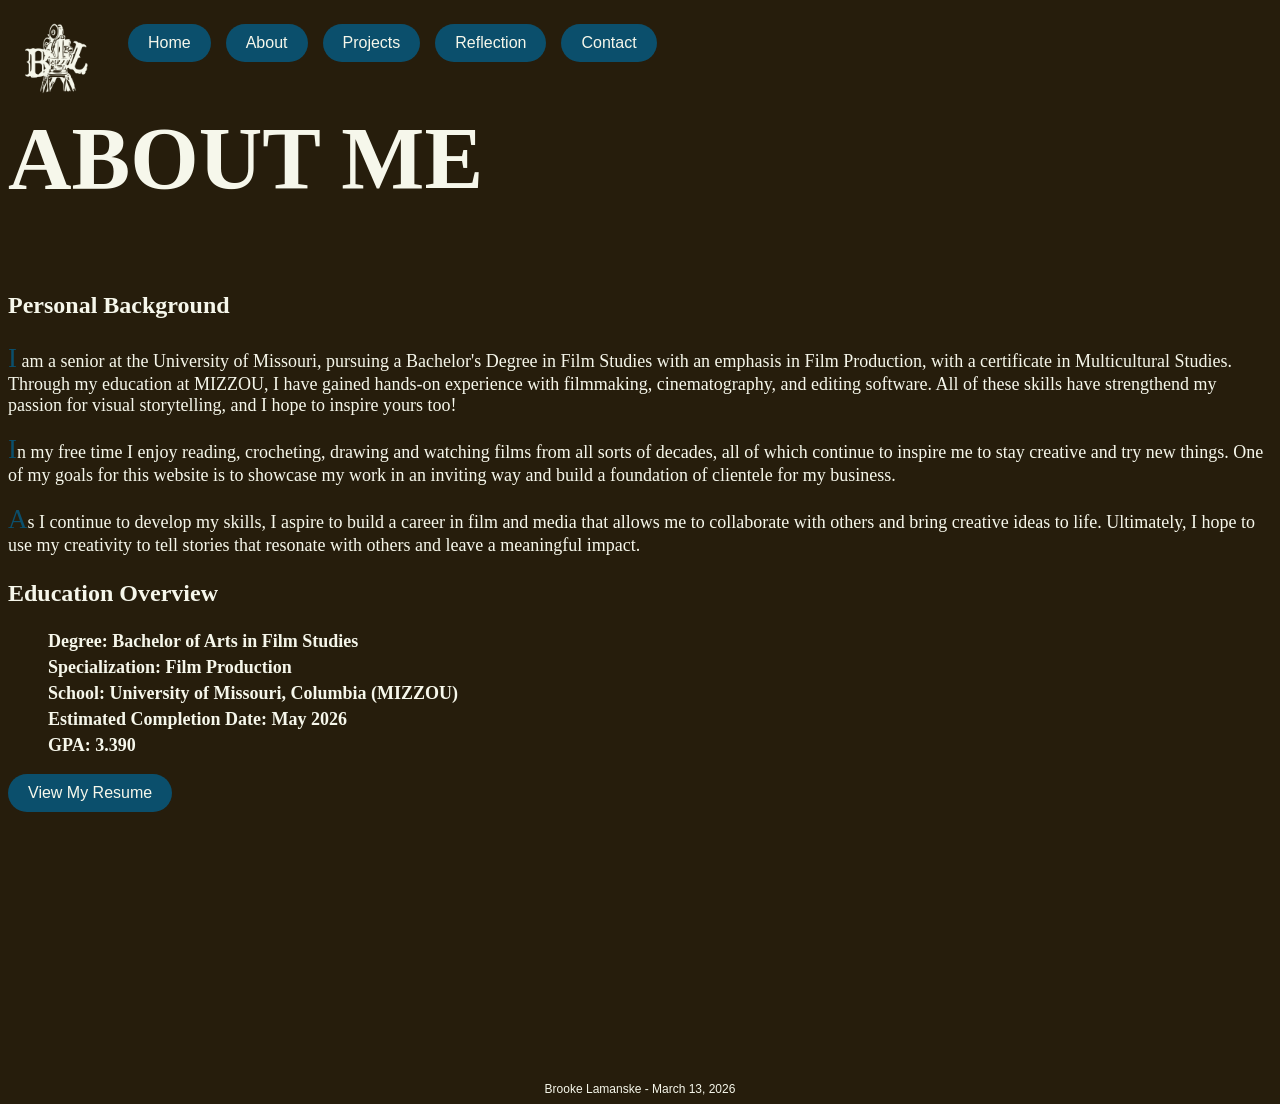
==== webdevelopment/about.html @ 74590685 "Add files via upload" ====
<!DOCTYPE html>
<html lang="en">
<head>
    <meta charset="utf-8"> 
    <meta name="viewport" content="width=device-width, initial-scale=1.0">
     <title>About | Brooke Lamanske</title>

     <!-- Link to external CSS file -->
      <link rel="stylesheet" href="style.css">
      <link rel="stylesheet" href="nav.css">
    </head>
<body>
<header>
    <img src="logo.png" alt="Brooke Lamanske Logo">
    <nav>
        <ul>
            <li><a href="index.html">Home</a></li>
            <li><a href="about.html">About</a></li>
            <li class="dropdown">
                <a href="projects.html" class="dropdown-toggle">Projects</a>
                <ul class="dropdown-menu">
                    <li><a href="project1.html">Seasons</a></li>
                    <li><a href="project2.html">Timed Poison</a></li>
                    <li><a href="project3.html">Circles</a></li>
                </ul>
            </li>
            <li><a href="reflection.html">Reflection</a></li>
            <li><a href="contact.html">Contact</a></li>
        </ul>
    </nav> 
</header>
    <body>
         <header>
            <h1>ABOUT ME</h1>
         </header>
            <main>
          <h3>Personal Background</h3>
          <p>
            I am a senior at the University of Missouri, pursuing a Bachelor's Degree in Film Studies with an emphasis in Film Production, with a certificate in Multicultural Studies. Through my education at MIZZOU, I have gained hands-on experience with filmmaking, cinematography, and editing software. All of these skills have strengthend my passion for visual storytelling, and I hope to inspire yours too!

          </p>
          <p>
            In my free time I enjoy reading, crocheting, drawing and watching films from all sorts of decades, all of which continue to inspire me to stay creative and try new things. One of my goals for this
            website is to showcase my work in an inviting way and build a foundation of clientele for my business.
          </p>

          <p>
            As I continue to develop my skills, I aspire to build a career in film and
            media that allows me to collaborate with others and bring creative ideas to life.
            Ultimately, I hope to use my creativity to tell stories that resonate with others
            and leave a meaningful impact.
          </p>
          <d1>
          <dt></dt><h3>Education Overview</h3></d1>
          <p>
            <dd><strong>Degree:</strong> Bachelor of Arts in Film Studies<br></dt>
            <dd><strong>Specialization:</strong> Film Production<br></dd>
            <dd><strong>School:</strong> University of Missouri, Columbia (MIZZOU)<br></dd>
            <dd><strong>Estimated Completion Date:</strong> May 2026<br></dd>
          <dd><strong>GPA: </strong>3.390</dd>
          </d1>
          </p>
          <a href="2026resume.pdf" class="button">View My Resume</a>
          <!-- Footer section -->
            <footer>Brooke Lamanske - March 13, 2026</footer>
          
    </body>
</html>
---- webdevelopment/style.css ----
body {
  background-color : #261d0c;
} 

h1 {
  color: #f6f7eb;
  font-size: 88px;
  font-family: Georgia, 'Times New Roman', Times, serif;
  margin-top: 0%;
}

footer {
  color: #f6f7eb;
  font-size: 12px;
  font-family: 'Oswald', sans-serif;
  text-align: center;
  margin-top: 270px;
}

h3 {
  color: #f6f7eb;
  font-size: 24px;
  font-family : 'Georgia', 'Times New Roman', Times, serif;
}

p {
  color: #f6f7eb;
  font-size: 18px;
  font-family: 'Georgia', 'Times New Roman', Times, serif;
}

blockquote {
  color: #f6f7eb;
  font-size: 18px;
  font-family: 'Georgia', 'Times New Roman', Times, serif;
}

a {
  background-color: #0b4f6c;
  color: #f6f7eb;
  font-size: 16px;
  font-family: 'Oswald', sans-serif;
  border-radius: 26px;
  display: inline-block;
  text-decoration: none;
  transition: 0.3s ease;
  padding: 10px 20px;
  cursor: pointer;
}

a:hover {
  background-color: #f6f7eb;
  color: #261d0c;
}

d1 {
  color: #f6f7eb;
  font-size: 18px;
  font-family: 'Oswald', sans-serif;
} 

dd {
  font-weight: bold;
  font-size: 18px;
  color: #f6f7eb;
  font-family : 'Georgia', 'Times New Roman', Times, serif;
  margin-bottom: 5px;
}

p::first-letter {
  font-size: 150%;
  color: #0b4f6c;
}
---- webdevelopment/nav.css ----
header {
    display: flex;
    background-color: #261d0c;
}

nav {
    margin-left: 20px;
    color: #f6f7eb;
}

nav ul {
    display: flex;
    flex-direction: row;
    list-style-type: none;
    margin-left: 0px;
    padding: 0px;
    gap: 15px;
}

nav ul li {
display: block;
margin-left: 0px 20px
}

nav ul li a {
    color: #f6f7eb;
    font-size: 16px;
    font-family: 'Oswald', sans-serif;
    text-decoration: none;
    padding: 10px 20px;
    border-radius: 26px;
}
nav ul li a:hover {
    color: #0b4f6c;
    text-decoration: underline;
}

img {
  width: 100px;
  height: 100px;
}

.dropdown {
    position: relative;
}

.dropdown-menu {
    display: none;
    position: absolute;
    top: 100%;
    left: 30;
    background-color: #261d0c;
    padding: 5px 0;
    border-radius: 26px;
    min-width: 160px;
    box-shadow: 0 6px 12px rgba(0, 0, 0, 0.25);
}
.dropdown-menu li {
    text-align: center;
}

.dropdown-menu li a {
    display: block;
    padding: 10px 20px;
    text-decoration: none;
    font-style: italic;
    border-radius: 0%;
    color: #f6f7eb;
}

.dropdown:hover .dropdown-menu {
    display: block;
}

.dropdown-menu li a:hover {
    background-color:#f6f7eb;
    color: #261d0c;
}
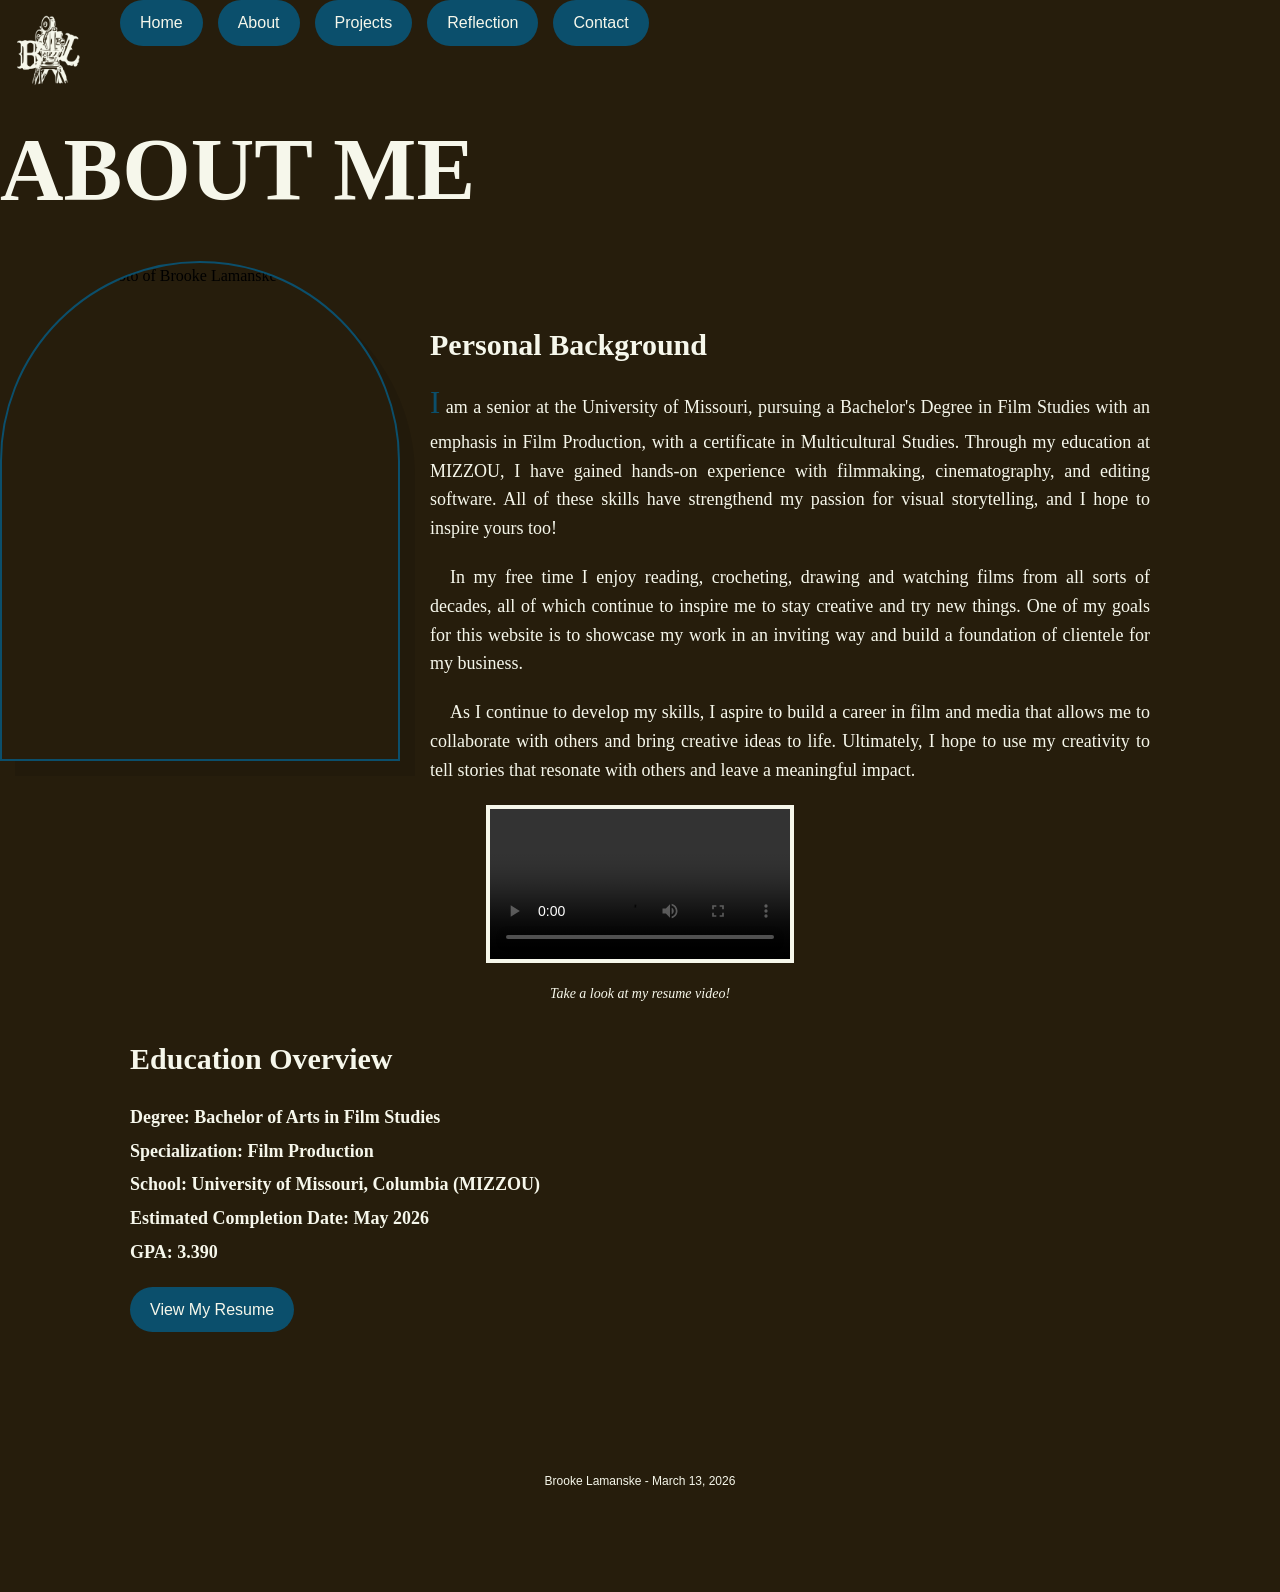
==== commit a622ee27: "Add files via upload" ====
--- a/webdevelopment/about.html
+++ b/webdevelopment/about.html
@@ -34,7 +34,10 @@
          <header>
             <h1>ABOUT ME</h1>
          </header>
-            <main>
+        <div class="profile-arch-container">
+          <img src="media/ProfessionalPhoto.jpg" alt="Professional Photo of Brooke Lamanske" class="profile-photo">
+        </div>            
+        <main>
           <h3>Personal Background</h3>
           <p>
             I am a senior at the University of Missouri, pursuing a Bachelor's Degree in Film Studies with an emphasis in Film Production, with a certificate in Multicultural Studies. Through my education at MIZZOU, I have gained hands-on experience with filmmaking, cinematography, and editing software. All of these skills have strengthend my passion for visual storytelling, and I hope to inspire yours too!
@@ -51,15 +54,19 @@
             Ultimately, I hope to use my creativity to tell stories that resonate with others
             and leave a meaningful impact.
           </p>
-          <d1>
+           <video controls class="education-video">
+            <source src="media/ResumeVideo.mp4" type="video/mp4">
+          </video>
+          <figure>Take a look at my resume video!</figure>
           <dt></dt><h3>Education Overview</h3></d1>
+          
           <p>
             <dd><strong>Degree:</strong> Bachelor of Arts in Film Studies<br></dt>
             <dd><strong>Specialization:</strong> Film Production<br></dd>
             <dd><strong>School:</strong> University of Missouri, Columbia (MIZZOU)<br></dd>
             <dd><strong>Estimated Completion Date:</strong> May 2026<br></dd>
           <dd><strong>GPA: </strong>3.390</dd>
-          </d1>
+      
           </p>
           <a href="2026resume.pdf" class="button">View My Resume</a>
           <!-- Footer section -->
--- a/webdevelopment/style.css
+++ b/webdevelopment/style.css
@@ -1,38 +1,77 @@
+* {
+  box-sizing: border-box;
+  margin: 0;
+  padding: 0;
+}
+
 body {
-  background-color : #261d0c;
-} 
+  background-color: #261d0c;
+  line-height: 1.6;
+}
+
+figure {
+  color: #f6f7eb;
+  font-size: 14px;
+  font-style: italic;
+  font-family: 'Georgia', 'Times New Roman', Times, serif;
+  text-align: center;
+  margin-top: 10px;
+}
+
+main {
+  gap: 80px;
+  max-width: 1100px;
+  margin: 60px auto;
+  padding: 0 40px;
+}
+
+.hero {
+  padding: 40px;
+  margin-bottom: 20px;
+  border: 1px solid rgba(246, 247, 235, 0.2);
+}
 
 h1 {
   color: #f6f7eb;
   font-size: 88px;
   font-family: Georgia, 'Times New Roman', Times, serif;
-  margin-top: 0%;
-}
-
-footer {
-  color: #f6f7eb;
-  font-size: 12px;
-  font-family: 'Oswald', sans-serif;
-  text-align: center;
-  margin-top: 270px;
+  margin-top: 0;
+  margin-bottom: 20px;
 }
 
 h3 {
   color: #f6f7eb;
-  font-size: 24px;
-  font-family : 'Georgia', 'Times New Roman', Times, serif;
+  font-size: 30px;
+  font-family: 'Georgia', 'Times New Roman', Times, serif;
+  margin-top: 30px;
+  margin-bottom: 10px;
 }
 
 p {
   color: #f6f7eb;
   font-size: 18px;
   font-family: 'Georgia', 'Times New Roman', Times, serif;
+  text-align: justify;
+  margin-bottom: 20px;
+}
+
+about-text {
+  color: #f6f7eb;
+  font-size: 18px;
+  font-family: 'Georgia', 'Times New Roman', Times, serif;
+  text-align: justify;
+  margin-bottom: 30px;
+  max-width: 300px;
+  flex: 1;
+  text-align: left;
 }
 
 blockquote {
   color: #f6f7eb;
   font-size: 18px;
   font-family: 'Georgia', 'Times New Roman', Times, serif;
+  padding-left: 20px;
+  border-left: 3px solid #0b4f6c;
 }
 
 a {
@@ -63,11 +102,68 @@
   font-weight: bold;
   font-size: 18px;
   color: #f6f7eb;
-  font-family : 'Georgia', 'Times New Roman', Times, serif;
+  font-family: 'Georgia', 'Times New Roman', Times, serif;
   margin-bottom: 5px;
 }
 
-p::first-letter {
-  font-size: 150%;
+p:first-of-type::first-letter {
+  font-size: 170%;
   color: #0b4f6c;
-} +}
+
+p ~ p {
+  text-indent: 20px;
+}
+
+p:first-of-type {
+  text-indent: 0;
+}
+
+footer {
+  color: #f6f7eb;
+  font-size: 12px;
+  font-family: 'Oswald', sans-serif;
+  text-align: center;
+  padding: 40px 0;
+  margin-top: 100px;
+}
+
+video {
+  display: block;
+  margin: 20px auto;
+  max-width: 85%;
+  border: 4px solid #f6f7eb
+}
+
+.profile-arch-container {
+    width: 100%;
+    max-width: 400px;
+    aspect-ratio: 4 / 5; 
+    border-radius: 200px 200px 0 0; 
+    overflow: hidden;
+    border: 2px solid #0b4f6c; 
+    margin-bottom: 20px;
+    float: left;
+    box-shadow: 15px 15px 0px rgba(0,0,0,0.1);
+    margin-right: 30px;
+    margin-bottom: 20px;
+}
+.profile-arch-container:hover {
+  transform: scale(1.05);
+  transition: transform 0.3s ease-in;
+  transition: transform 0.3s ease-out;
+}
+
+.profile-photo {
+    width: 100%;
+    height: 100%;
+    object-fit: cover; 
+    display: block;
+}
+
+.education-section {
+    background-color: #fdfaf5; 
+    padding: 20px;
+    border-radius: 8px;
+    box-shadow: 5px 5px 15px rgba(0,0,0,0.1);
+}
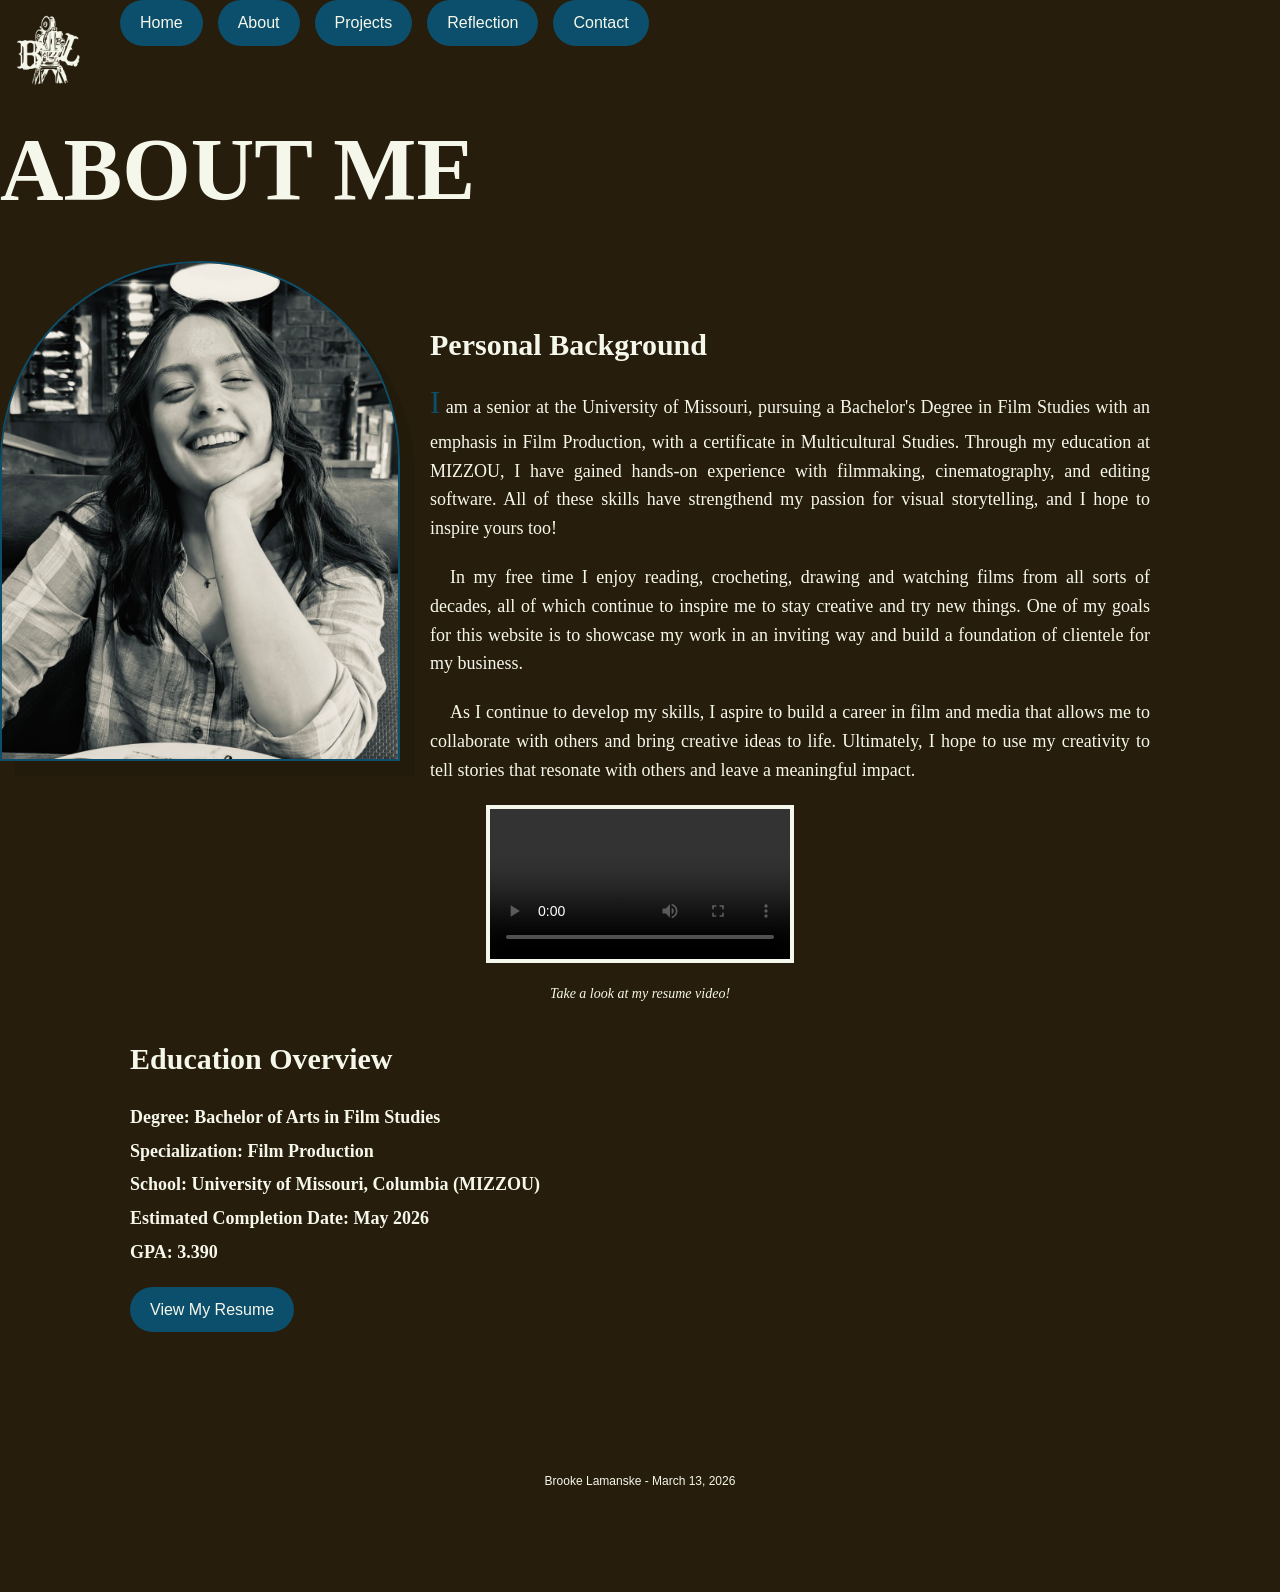
==== commit 26872d97: "Add files via upload" ====
--- a/webdevelopment/about.html
+++ b/webdevelopment/about.html
@@ -59,7 +59,6 @@
           </video>
           <figure>Take a look at my resume video!</figure>
           <dt></dt><h3>Education Overview</h3></d1>
-          
           <p>
             <dd><strong>Degree:</strong> Bachelor of Arts in Film Studies<br></dt>
             <dd><strong>Specialization:</strong> Film Production<br></dd>
--- a/webdevelopment/style.css
+++ b/webdevelopment/style.css
@@ -166,4 +166,62 @@
     padding: 20px;
     border-radius: 8px;
     box-shadow: 5px 5px 15px rgba(0,0,0,0.1);
-}+}
+
+.footer-icon {
+  width: 22px;
+  height: auto;
+  margin: auto;
+vertical-align : middle;
+
+ }
+
+.footer-icon:hover {
+  opacity: 0.6;
+  color:#0b4f6c;
+}
+
+.icon-container {
+  display: inline-block;
+vertical-align: middle;
+}
+
+.contact-item {
+  display: inline-block;
+  margin: 10px 15px;
+  color:#f6f7eb;
+  font-family: 'oswald', sans-serif;
+  font-size: 16px;
+}
+
+@media print {
+    .profile-arch-container, .profile-photo, header, nav, img, video, .button {
+        display: none !important;
+    }
+
+    * {
+        color: #000000 !important;
+        background: none !important;
+        background-color: white !important;
+        box-shadow: none !important; 
+        text-shadow: none !important;
+    }
+
+    html, body, main, section, div, h1, h3, p, ul, ol, li, dl, dt, dd, footer {
+        display: block !important;
+        font-family: "Times New Roman", Georgia, serif !important;
+        visibility: visible !important;
+    }
+
+    @page {
+        margin: 10mm;
+    }
+
+    footer {
+        display: block !important;
+        margin-top: 50px;
+        border-top: 1px solid #000;
+        text-align: center;
+        padding-top: 10px;
+    }
+}
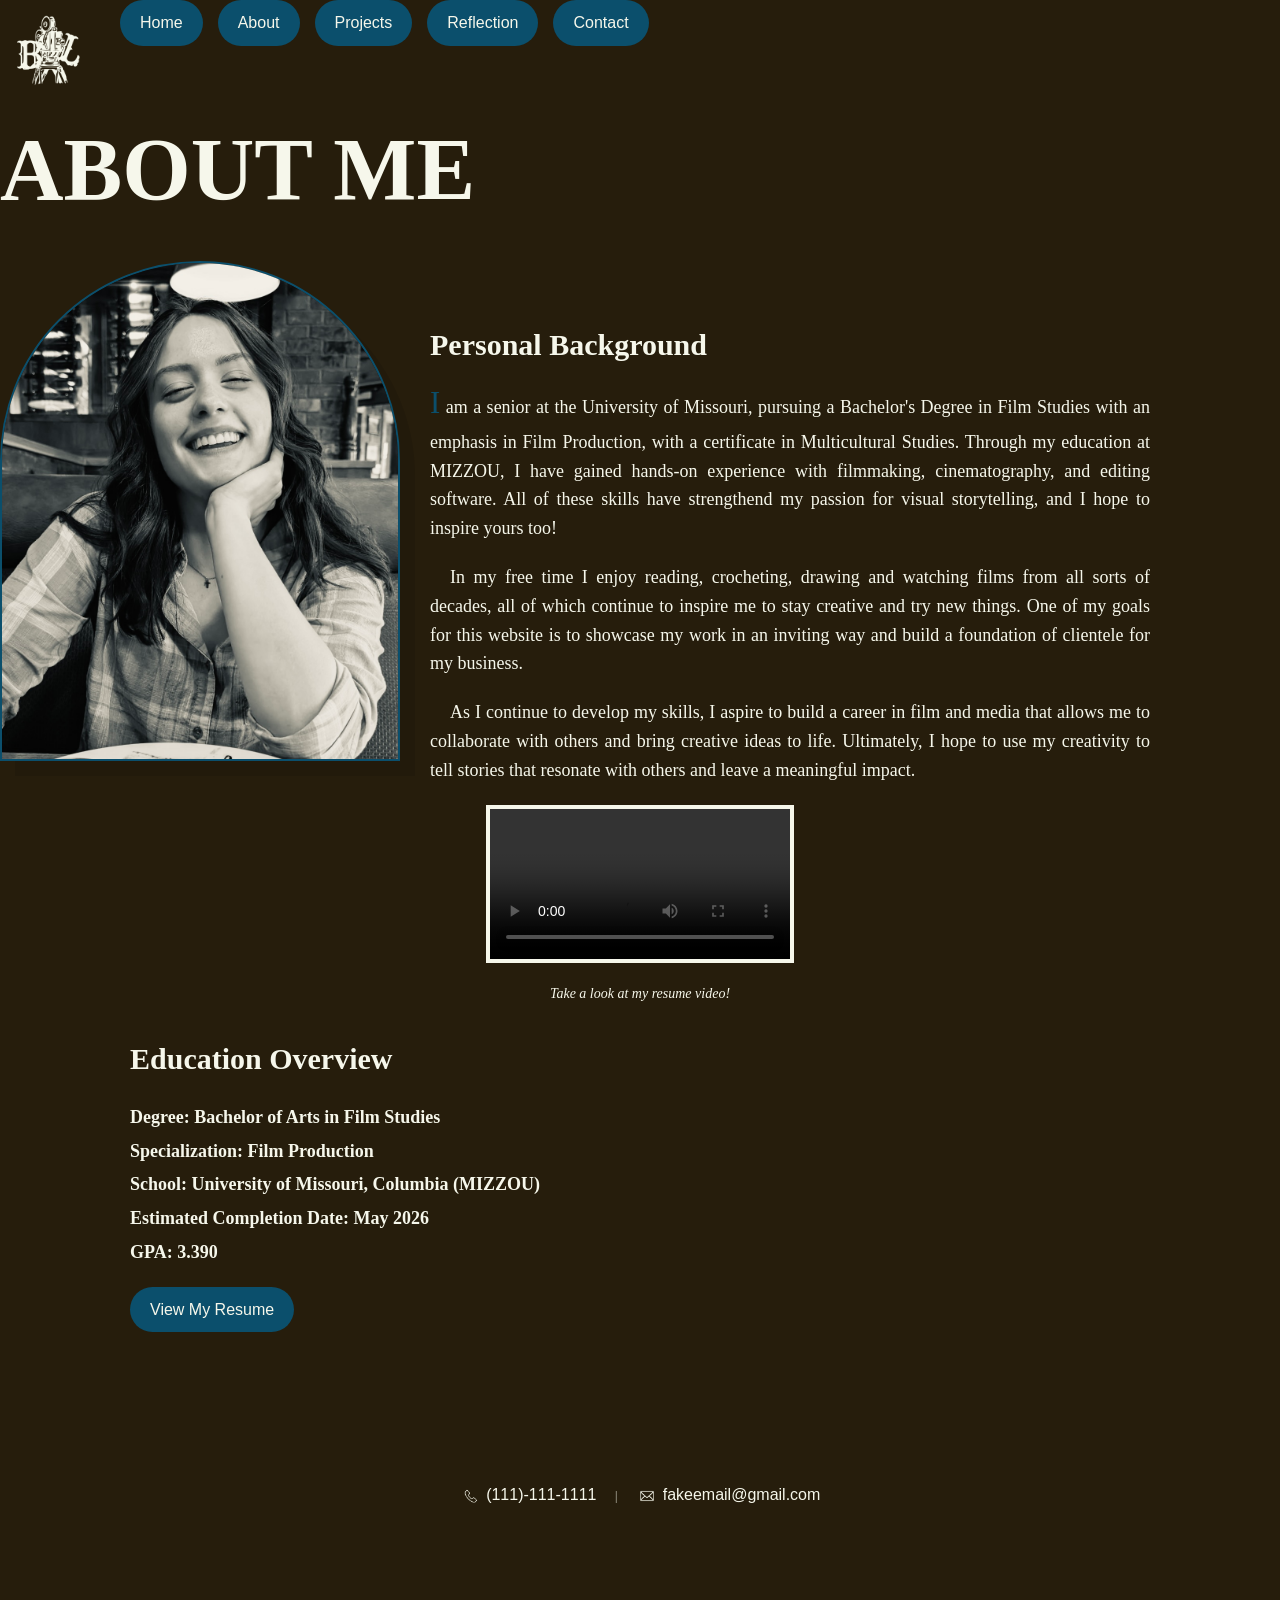
==== commit cfffa271: "Add files via upload" ====
--- a/webdevelopment/about.html
+++ b/webdevelopment/about.html
@@ -69,7 +69,19 @@
           </p>
           <a href="2026resume.pdf" class="button">View My Resume</a>
           <!-- Footer section -->
-            <footer>Brooke Lamanske - March 13, 2026</footer>
+            <footer>
+    <div class="contact-item">
+        <img src="images/phone-icon.png" alt="Phone" class="footer-icon">
+        <span>(111)-111-1111</span>
+    </div>
+
+    <span style="opacity: 0.5;">|</span> <!-- The divider line -->
+
+    <div class="contact-item">
+        <img src="images/email-icon.png" alt="Email" class="footer-icon">
+        <span>fakeemail@gmail.com</span>
+    </div>
+</footer>
           
     </body>
 </html>
--- a/webdevelopment/style.css
+++ b/webdevelopment/style.css
@@ -225,3 +225,154 @@
         padding-top: 10px;
     }
 }
+
+.contact-block {
+  background-color:#261d0c
+  color:#f6f7eb
+  max-width: 400px;
+  margin: 60px auto;
+  padding: 40px
+}
+
+.contact-header {
+  font-family: oswald, sans-serif;
+  font-size: 4rem
+  font-weight: bold;
+  letter-spacing: 0.2em
+  text-transform:: uppercase;
+  text-align left;
+  margin-bottom: 40px;
+}
+
+.contact-form {
+  display: flex;
+  flex-direction: column;
+  gap: 30px
+}
+
+.split-fields {
+  display: flex;
+  gap: 20px;
+}
+
+.form-group {
+  display: flex;
+  flex-direction: column;
+  gap: 10px;
+}
+
+label {
+  color: #f6f7eb;
+  font-family: 'Oswald', sans-serif; 
+  font-size: 1.1rem;
+  letter-spacing: 0.15em;
+  text-transform: capitalize;
+  margin-bottom: 5px;
+}
+
+.contact-main-wrapper {
+  display: flex;
+  width: 100vw;
+  min-height: 100vh;
+}
+
+/* THE LEFT SIDE: This keeps your bars from crossing the middle of the screen */
+.contact-form-side {
+  flex: 1; 
+  background-color: #261d0c;
+  padding: 60px; /* This gives the bars "room to breathe" from the edges */
+  display: flex;
+  flex-direction: column;
+}
+
+input, select, textarea {
+  padding: 15px;
+  background-color: rgba(255, 255, 255, 0.1);
+  border: 2px #0b4f6c solid;
+  color: #f6f7eb;
+  font-family: 'Georgia', 'Times New Roman', Times, serif;
+  font-size: 1rem;
+  border-radius: 4px;
+  transition: 0.3s ease;
+}
+
+input::placeholder, textarea::placeholder {
+  color: rgba(246, 247, 235, 0.5);
+  font-style:italic;
+  font-size: small;
+} 
+
+.submit-button {
+  align-self: center; 
+  background-color: #0b4f6c;
+  color: #f6f7eb;
+  font-family: 'Oswald', sans-serif; 
+  font-weight: bold;
+  letter-spacing: 0.2em;
+  padding: 15px 50px;
+  margin: 20px 0;
+  border: none;
+  cursor: pointer;
+  transition: 0.3s ease;  
+}
+
+.submit-button:hover {
+  background-color: #f6f7eb;
+  color: #261d0c;
+}
+
+.split-fields {
+  display: flex;
+  gap: 20px;   /* This creates the gap between the two bars */
+  width: 100%; /* Keeps them contained */
+}
+
+.split-fields .form-group {
+  flex: 1;
+}
+
+label::after {
+  content: " *";
+  color: #0b4f6c; /* Using your teal accent color */
+  font-weight: bold;
+}
+
+/* --- VISUAL VALIDATION --- */
+
+/* Highlights the bar with your teal accent color only if it's empty/invalid on submit */
+input:invalid:not(:placeholder-shown),
+select:invalid:not(:placeholder-shown),
+textarea:invalid:not(:placeholder-shown) {
+  border: 2px solid #0b4f6c;
+}
+
+/* Subtle focus state so users know which bar they are in without shifting layout */
+input:focus, 
+select:focus, 
+textarea:focus {
+  outline: none;
+  background-color: rgba(255, 255, 255, 0.15);
+  border-color: #f6f7eb;
+}
+
+/* --- MOBILE RESPONSIVENESS --- */
+
+@media (max-width: 768px) {
+  .contact-main-wrapper {
+    flex-direction: column; /* Stacks the blue side and form side vertically */
+  }
+
+  .contact-form-side, .contact-image-side {
+    width: 100%;
+    flex: none;
+    padding: 30px; /* Reduces padding for smaller screens */
+  }
+
+  h1.title-back {
+    font-size: 48px; /* Scales down the large header for mobile */
+  }
+
+  .contact-form {
+    max-width: 100%; /* Allows bars to use full width on phone */
+  }
+}
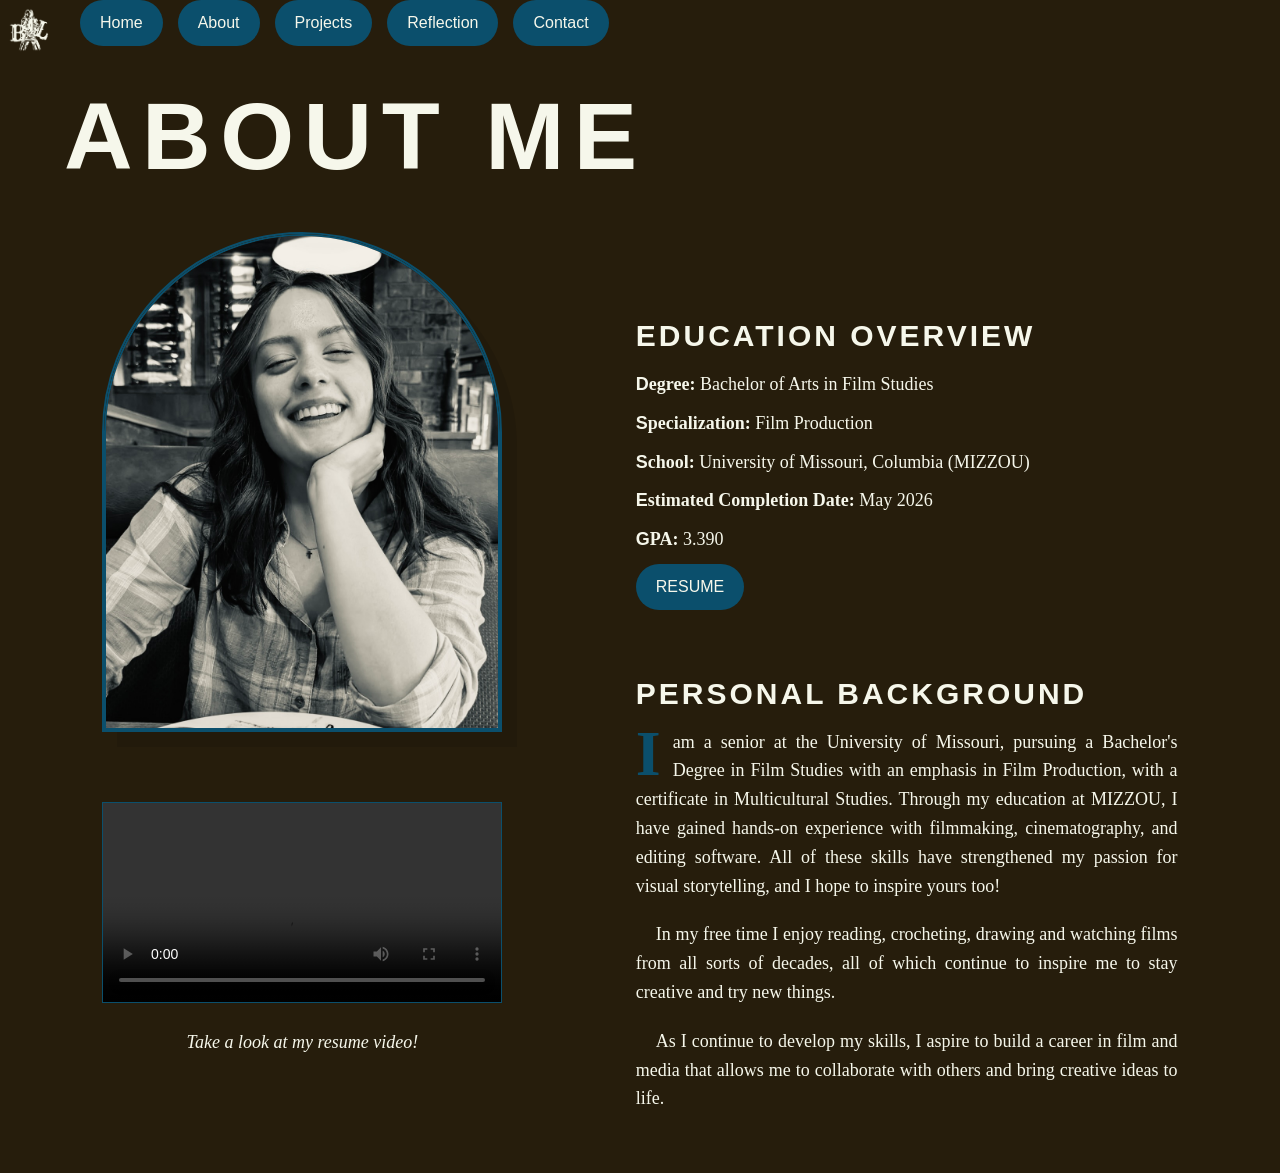
==== commit 8171dfe4: "Add files via upload" ====
--- a/webdevelopment/about.html
+++ b/webdevelopment/about.html
@@ -1,88 +1,71 @@
-
 <!DOCTYPE html>
 <html lang="en">
 <head>
     <meta charset="utf-8"> 
     <meta name="viewport" content="width=device-width, initial-scale=1.0">
-     <title>About | Brooke Lamanske</title>
+    <title>About | Brooke Lamanske</title>
+    <link rel="stylesheet" href="style.css">
+    <link rel="stylesheet" href="nav.css">
+</head>
+<body>
+    <header>
+        <img src="logo.png" alt="Brooke Lamanske Logo" class="logo">
+        <nav>
+            <ul>
+                <li><a href="index.html">Home</a></li>
+                <li><a href="about.html">About</a></li>
+                <li class="dropdown">
+                    <a href="projects.html" class="dropdown-toggle">Projects</a>
+                    <ul class="dropdown-menu">
+                        <li><a href="project1.html">Seasons</a></li>
+                        <li><a href="project2.html">Timed Poison</a></li>
+                        <li><a href="project3.html">Circles</a></li>
+                    </ul>
+                </li>
+                <li><a href="reflection.html">Reflection</a></li>
+                <li><a href="contact.html">Contact</a></li>
+            </ul>
+        </nav> 
+    </header>
 
-     <!-- Link to external CSS file -->
-      <link rel="stylesheet" href="style.css">
-      <link rel="stylesheet" href="nav.css">
-    </head>
-<body>
-<header>
-    <img src="logo.png" alt="Brooke Lamanske Logo">
-    <nav>
-        <ul>
-            <li><a href="index.html">Home</a></li>
-            <li><a href="about.html">About</a></li>
-            <li class="dropdown">
-                <a href="projects.html" class="dropdown-toggle">Projects</a>
-                <ul class="dropdown-menu">
-                    <li><a href="project1.html">Seasons</a></li>
-                    <li><a href="project2.html">Timed Poison</a></li>
-                    <li><a href="project3.html">Circles</a></li>
-                </ul>
-            </li>
-            <li><a href="reflection.html">Reflection</a></li>
-            <li><a href="contact.html">Contact</a></li>
-        </ul>
-    </nav> 
-</header>
-    <body>
-         <header>
-            <h1>ABOUT ME</h1>
-         </header>
-        <div class="profile-arch-container">
-          <img src="media/ProfessionalPhoto.jpg" alt="Professional Photo of Brooke Lamanske" class="profile-photo">
-        </div>            
-        <main>
-          <h3>Personal Background</h3>
-          <p>
-            I am a senior at the University of Missouri, pursuing a Bachelor's Degree in Film Studies with an emphasis in Film Production, with a certificate in Multicultural Studies. Through my education at MIZZOU, I have gained hands-on experience with filmmaking, cinematography, and editing software. All of these skills have strengthend my passion for visual storytelling, and I hope to inspire yours too!
-
-          </p>
-          <p>
-            In my free time I enjoy reading, crocheting, drawing and watching films from all sorts of decades, all of which continue to inspire me to stay creative and try new things. One of my goals for this
-            website is to showcase my work in an inviting way and build a foundation of clientele for my business.
-          </p>
-
-          <p>
-            As I continue to develop my skills, I aspire to build a career in film and
-            media that allows me to collaborate with others and bring creative ideas to life.
-            Ultimately, I hope to use my creativity to tell stories that resonate with others
-            and leave a meaningful impact.
-          </p>
-           <video controls class="education-video">
-            <source src="media/ResumeVideo.mp4" type="video/mp4">
-          </video>
-          <figure>Take a look at my resume video!</figure>
-          <dt></dt><h3>Education Overview</h3></d1>
-          <p>
-            <dd><strong>Degree:</strong> Bachelor of Arts in Film Studies<br></dt>
-            <dd><strong>Specialization:</strong> Film Production<br></dd>
-            <dd><strong>School:</strong> University of Missouri, Columbia (MIZZOU)<br></dd>
-            <dd><strong>Estimated Completion Date:</strong> May 2026<br></dd>
-          <dd><strong>GPA: </strong>3.390</dd>
-      
-          </p>
-          <a href="2026resume.pdf" class="button">View My Resume</a>
-          <!-- Footer section -->
-            <footer>
-    <div class="contact-item">
-        <img src="images/phone-icon.png" alt="Phone" class="footer-icon">
-        <span>(111)-111-1111</span>
+    <div class="hero-title">
+        <h1>ABOUT ME</h1>
     </div>
 
-    <span style="opacity: 0.5;">|</span> <!-- The divider line -->
+    <main class="about-grid">
+        <div class="media-column">
+            <div class="profile-arch-container">
+                <img src="media/ProfessionalPhoto.jpg" alt="Brooke Lamanske" class="profile-photo">
+            </div>            
+            
+            <div class="video-container">
+                <video controls class="education-video">
+                    <source src="media/ResumeVideo.mp4" type="video/mp4">
+                </video>
+                <p class="caption">Take a look at my resume video!</p>
+            </div>
+        </div>
 
-    <div class="contact-item">
-        <img src="images/email-icon.png" alt="Email" class="footer-icon">
-        <span>fakeemail@gmail.com</span>
-    </div>
-</footer>
-          
-    </body>
-</html>
+        <div class="content-column">
+            <section class="education-section">
+                <h3>Education Overview</h3>
+                <div class="edu-details">
+                    <p><strong>Degree:</strong> Bachelor of Arts in Film Studies</p>
+                    <p><strong>Specialization:</strong> Film Production</p>
+                    <p><strong>School:</strong> University of Missouri, Columbia (MIZZOU)</p>
+                    <p><strong>Estimated Completion Date:</strong> May 2026</p>
+                    <p><strong>GPA:</strong> 3.390</p>
+                </div>
+                <a href="2026resume.pdf" class="button">RESUME</a>
+            </section>
 
+            <section class="personal-background">
+                <h3>Personal Background</h3>
+                <p>I am a senior at the University of Missouri, pursuing a Bachelor's Degree in Film Studies with an emphasis in Film Production, with a certificate in Multicultural Studies. Through my education at MIZZOU, I have gained hands-on experience with filmmaking, cinematography, and editing software. All of these skills have strengthened my passion for visual storytelling, and I hope to inspire yours too!</p>
+                <p>In my free time I enjoy reading, crocheting, drawing and watching films from all sorts of decades, all of which continue to inspire me to stay creative and try new things.</p>
+                <p>As I continue to develop my skills, I aspire to build a career in film and media that allows me to collaborate with others and bring creative ideas to life.</p>
+            </section>
+        </div>
+    </main>
+</body>
+</html>
--- a/webdevelopment/style.css
+++ b/webdevelopment/style.css
@@ -20,7 +20,7 @@
 
 main {
   gap: 80px;
-  max-width: 1100px;
+  max-width: 1400px;
   margin: 60px auto;
   padding: 0 40px;
 }
@@ -33,10 +33,11 @@
 
 h1 {
   color: #f6f7eb;
-  font-size: 88px;
+  font-size: 95px;
   font-family: Georgia, 'Times New Roman', Times, serif;
   margin-top: 0;
   margin-bottom: 20px;
+  padding-left: 5%;
 }
 
 h3 {
@@ -55,7 +56,7 @@
   margin-bottom: 20px;
 }
 
-about-text {
+.about-text {
   color: #f6f7eb;
   font-size: 18px;
   font-family: 'Georgia', 'Times New Roman', Times, serif;
@@ -106,9 +107,20 @@
   margin-bottom: 5px;
 }
 
-p:first-of-type::first-letter {
-  font-size: 170%;
-  color: #0b4f6c;
+.personal-background p:first-of-type::first-letter {
+    color: #0b4f6c;
+    font-size: 3rem;
+    font-weight: bold;
+    float: left;
+    line-height: 0.8;
+    margin-right: 10px;
+    font-family: 'Georgia', 'Times New Roman', Times, serif;
+}
+
+.reflection-container p::first-letter {
+    color: #0b4f6c;
+    font-size: 2rem;
+    font-weight: bold;
 }
 
 p ~ p {
@@ -135,9 +147,19 @@
   border: 4px solid #f6f7eb
 }
 
+.video-container {
+    display: flex;
+    flex-direction: column;
+    align-items: center; 
+    width: 100%;
+    max-width: 400px;
+}
+
 .profile-arch-container {
     width: 100%;
     max-width: 400px;
+    height: auto;
+    overflow: visible;
     aspect-ratio: 4 / 5; 
     border-radius: 200px 200px 0 0; 
     overflow: hidden;
@@ -161,13 +183,6 @@
     display: block;
 }
 
-.education-section {
-    background-color: #fdfaf5; 
-    padding: 20px;
-    border-radius: 8px;
-    box-shadow: 5px 5px 15px rgba(0,0,0,0.1);
-}
-
 .footer-icon {
   width: 22px;
   height: auto;
@@ -192,6 +207,18 @@
   color:#f6f7eb;
   font-family: 'oswald', sans-serif;
   font-size: 16px;
+}
+
+nav {
+  display: flex;
+  gap: 15px;
+  margin: 0;
+}
+
+header img {
+  height: 60px;
+  width: auto;
+  display: block;
 }
 
 @media print {
@@ -235,7 +262,7 @@
 }
 
 .contact-header {
-  font-family: oswald, sans-serif;
+  font-family: 'Oswald', sans-serif;
   font-size: 4rem
   font-weight: bold;
   letter-spacing: 0.2em
@@ -276,11 +303,10 @@
   min-height: 100vh;
 }
 
-/* THE LEFT SIDE: This keeps your bars from crossing the middle of the screen */
 .contact-form-side {
   flex: 1; 
   background-color: #261d0c;
-  padding: 60px; /* This gives the bars "room to breathe" from the edges */
+  padding: 60px; 
   display: flex;
   flex-direction: column;
 }
@@ -323,8 +349,8 @@
 
 .split-fields {
   display: flex;
-  gap: 20px;   /* This creates the gap between the two bars */
-  width: 100%; /* Keeps them contained */
+  gap: 20px; 
+  width: 100%; 
 }
 
 .split-fields .form-group {
@@ -333,20 +359,18 @@
 
 label::after {
   content: " *";
-  color: #0b4f6c; /* Using your teal accent color */
+  color: #0b4f6c; 
   font-weight: bold;
 }
 
-/* --- VISUAL VALIDATION --- */
-
-/* Highlights the bar with your teal accent color only if it's empty/invalid on submit */
+
+
 input:invalid:not(:placeholder-shown),
 select:invalid:not(:placeholder-shown),
 textarea:invalid:not(:placeholder-shown) {
   border: 2px solid #0b4f6c;
 }
 
-/* Subtle focus state so users know which bar they are in without shifting layout */
 input:focus, 
 select:focus, 
 textarea:focus {
@@ -359,20 +383,148 @@
 
 @media (max-width: 768px) {
   .contact-main-wrapper {
-    flex-direction: column; /* Stacks the blue side and form side vertically */
+    flex-direction: column; 
   }
 
   .contact-form-side, .contact-image-side {
     width: 100%;
     flex: none;
-    padding: 30px; /* Reduces padding for smaller screens */
+    padding: 30px;
   }
 
   h1.title-back {
-    font-size: 48px; /* Scales down the large header for mobile */
+    font-size: 48px; 
   }
 
   .contact-form {
-    max-width: 100%; /* Allows bars to use full width on phone */
+    max-width: 100%; 
   }
+}
+
+.about-grid {
+    display: grid;
+    grid-template-columns: 1.2fr 1.5fr;
+    gap: 100px;
+    padding: 0 8% 40px 8% !important; 
+    max-width: 1500px;
+    margin: 0 auto !important;
+    align-items: start;
+}
+
+.media-column {
+    display: flex;
+    flex-direction: column;
+    align-items: flex-start;
+    gap: 20px;
+}
+
+.profile-photo {
+    width: 100%;
+    border-radius: 200px 200px 0 0; 
+    display: block;
+}
+
+.education-video {
+    width: 100%;
+    max-width: 400px;
+    margin: 0;
+    border: 1px solid #0b4f6c; 
+}
+
+.content-column {
+    display: flex;
+    flex-direction: column;
+    gap: 60px; 
+    padding-top: 80px;
+}
+
+h3 {
+    margin-top: 0;
+    font-family: 'Georgia', 'Times New Roman', Times, serif;
+    color: #f6f7eb;
+}
+
+.personal-background p:first-of-type::first-letter {
+    color: #0b4f6c; 
+    font-size: 3rem;
+    font-weight: bold;
+    float: left;
+    line-height: 0.8;
+    margin-right: 10px;
+}
+
+@media (max-width: 950px) {
+    .about-grid {
+        grid-template-columns: 1fr;
+        padding: 20px;
+    }
+}
+
+body {
+    font-family: 'Georgia', sans-serif;
+}
+
+h1, h3 {
+    font-family: 'Georgia', sans-serif; 
+    text-transform: uppercase;
+    letter-spacing: 0.1em;
+}
+
+.about-grid {
+    display: grid;
+    grid-template-columns: 1.2fr 1.5fr; 
+    gap: 100px; 
+    padding: 40px 5%;
+    align-items: start;
+}
+
+.edu-details p {
+    text-align: left;
+    margin-bottom: 10px;
+    text-indent: 0 !important; 
+    padding-left: 0 !important;
+}
+
+.media-column {
+    display: flex;
+    flex-direction: column;
+    gap: 50px;
+}
+
+.profile-photo {
+    width: 100%;
+    border-radius: 200px 200px 0 0;
+    border: 2px solid #0b4f6c;
+}
+
+.caption {
+    text-align: center; 
+    margin-top: 25px; 
+    font-family: 'Georgia', serif;
+    font-style: italic;
+    color: #f6f7eb;
+    width: 100%;
+}
+
+.personal-background p:first-of-type::first-letter {
+    color: #0b4f6c;
+    font-size: 4rem;
+    font-weight: bold;
+    float: left;
+    line-height: 0.8;
+    margin-right: 12px;
+}
+
+.personal-background p {
+    clear: both;
+    order: 1;
+}
+
+.education-section p::first-letter,
+.edu-details p::first-letter {
+    all: unset; 
+    color: #f6f7eb;
+    font-size: 18px;
+    font-family: 'Poppins', sans-serif;
+    order: 2;
 }
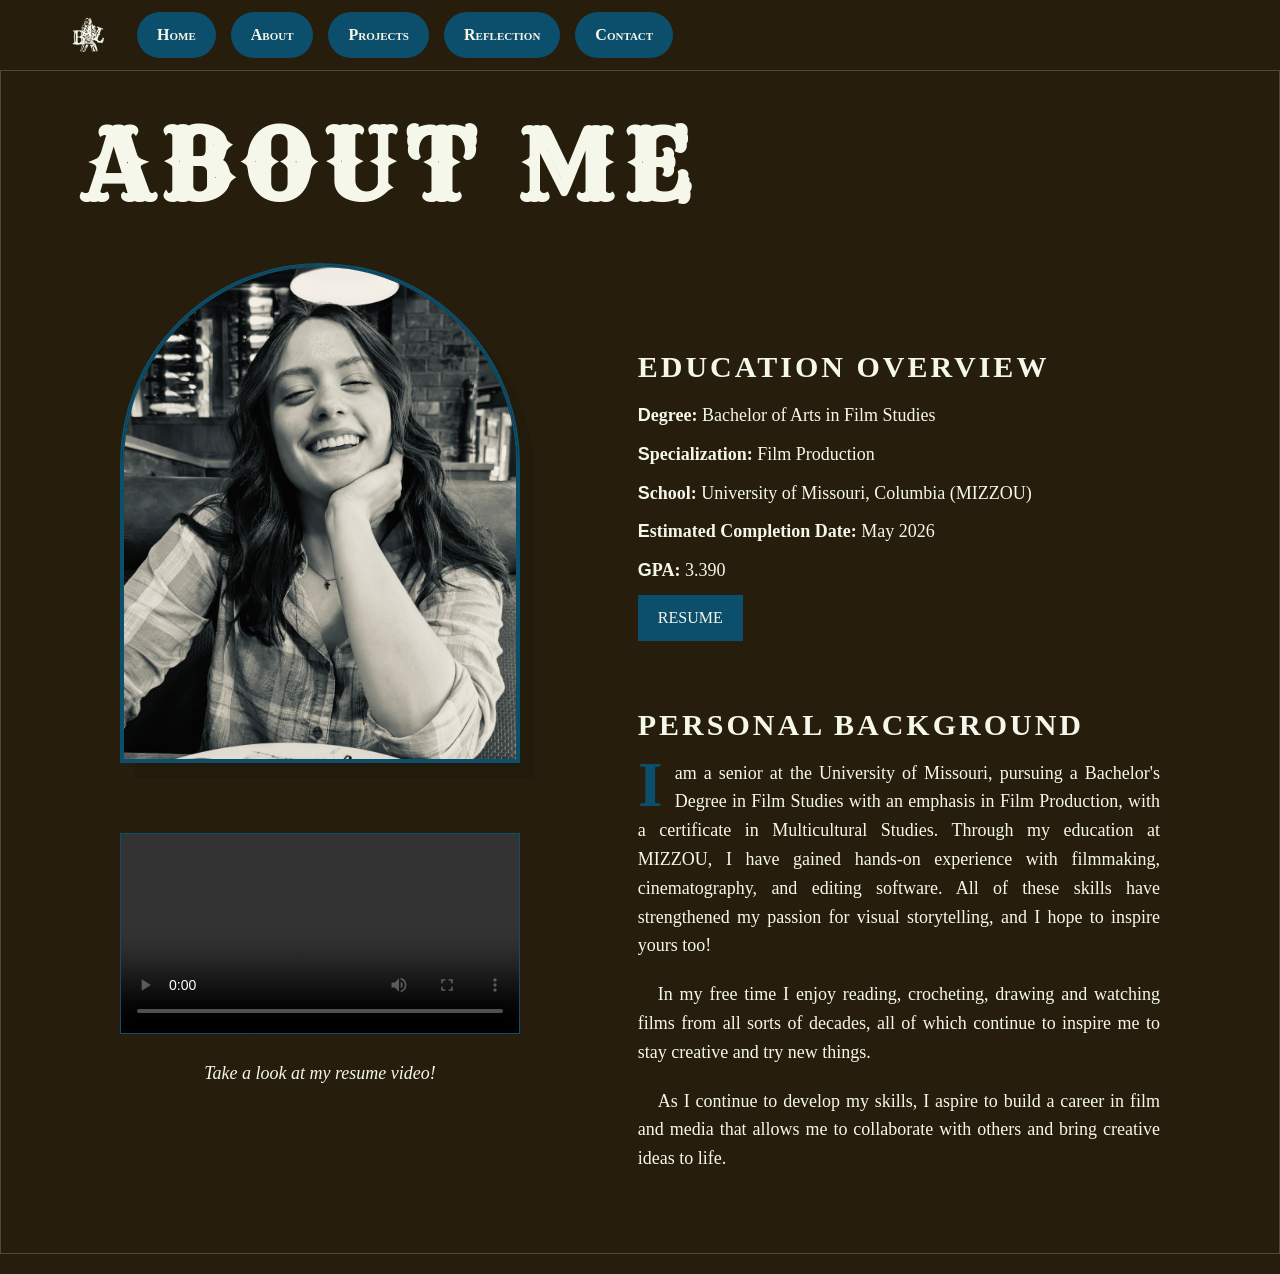
==== commit 67f3931a: "Add files via upload" ====
--- a/webdevelopment/about.html
+++ b/webdevelopment/about.html
@@ -1,15 +1,24 @@
 <!DOCTYPE html>
 <html lang="en">
-<head>
+    <head>
+        <!-- Character encoding-->
     <meta charset="utf-8"> 
     <meta name="viewport" content="width=device-width, initial-scale=1.0">
-    <title>About | Brooke Lamanske</title>
-    <link rel="stylesheet" href="style.css">
-    <link rel="stylesheet" href="nav.css">
+    <!-- Custom font used here -->
+<link rel="preconnect" href="https://fonts.googleapis.com">
+<link rel="preconnect" href="https://fonts.gstatic.com" crossorigin>
+<link href="https://fonts.googleapis.com/css2?family=Rye&display=swap" rel="stylesheet">
+
+    <!-- Title shown in browser tab -->
+     <title>ABOUT | Brooke Lamanske</title>
+
+   <link rel="stylesheet" href="style.css"> 
+   <link rel="stylesheet" href="nav.css">
+   <link rel="shortcut icon" type="image/x-icon" href="images/favicon.ico">
 </head>
 <body>
     <header>
-        <img src="logo.png" alt="Brooke Lamanske Logo" class="logo">
+        <img src="images/logo.png" alt="Brooke Lamanske Logo" class="logo">
         <nav>
             <ul>
                 <li><a href="index.html">Home</a></li>
@@ -27,10 +36,8 @@
             </ul>
         </nav> 
     </header>
-
-    <div class="hero-title">
-        <h1>ABOUT ME</h1>
-    </div>
+<section class="hero">
+          <h1 class="title-back">ABOUT ME</h1>
 
     <main class="about-grid">
         <div class="media-column">
--- a/webdevelopment/style.css
+++ b/webdevelopment/style.css
@@ -18,6 +18,12 @@
   margin-top: 10px;
 }
 
+.title-back {
+    font-size: 95px; 
+     /* Custom font from Google Fonts applied to site */
+  font-family: "Rye", serif;
+  }
+
 main {
   gap: 80px;
   max-width: 1400px;
@@ -26,7 +32,7 @@
 }
 
 .hero {
-  padding: 40px;
+  padding: 20px;
   margin-bottom: 20px;
   border: 1px solid rgba(246, 247, 235, 0.2);
 }
@@ -34,18 +40,19 @@
 h1 {
   color: #f6f7eb;
   font-size: 95px;
-  font-family: Georgia, 'Times New Roman', Times, serif;
   margin-top: 0;
   margin-bottom: 20px;
   padding-left: 5%;
-}
+  /* Custom font from Google Fonts applied to site */
+  font-family: "Rye", serif; }
+
 
 h3 {
-  color: #f6f7eb;
   font-size: 30px;
   font-family: 'Georgia', 'Times New Roman', Times, serif;
   margin-top: 30px;
   margin-bottom: 10px;
+
 }
 
 p {
@@ -79,7 +86,7 @@
   background-color: #0b4f6c;
   color: #f6f7eb;
   font-size: 16px;
-  font-family: 'Oswald', sans-serif;
+  font-family: "Georgia", 'Times New Roman', Times, serif
   border-radius: 26px;
   display: inline-block;
   text-decoration: none;
@@ -96,7 +103,7 @@
 d1 {
   color: #f6f7eb;
   font-size: 18px;
-  font-family: 'Oswald', sans-serif;
+  font-family: 'Georgia' 'Times New Roman', Times, serif
 } 
 
 dd {
@@ -134,7 +141,7 @@
 footer {
   color: #f6f7eb;
   font-size: 12px;
-  font-family: 'Oswald', sans-serif;
+  font-family: 'Georgia', 'Times New Roman', Times, serif;
   text-align: center;
   padding: 40px 0;
   margin-top: 100px;
@@ -172,7 +179,7 @@
 }
 .profile-arch-container:hover {
   transform: scale(1.05);
-  transition: transform 0.3s ease-in;
+  transition: transform 0.2s ease-in;
   transition: transform 0.3s ease-out;
 }
 
@@ -188,12 +195,14 @@
   height: auto;
   margin: auto;
 vertical-align : middle;
+transition: transform 0.3s ease-in-out;
 
  }
 
 .footer-icon:hover {
   opacity: 0.6;
   color:#0b4f6c;
+  transform: scale(1.3);
 }
 
 .icon-container {
@@ -205,7 +214,7 @@
   display: inline-block;
   margin: 10px 15px;
   color:#f6f7eb;
-  font-family: 'oswald', sans-serif;
+  font-family: 'Georgia', sans-serif;
   font-size: 16px;
 }
 
@@ -213,10 +222,11 @@
   display: flex;
   gap: 15px;
   margin: 0;
+  font-family: Georgia, 'Times New Roman', Times, serif;
 }
 
 header img {
-  height: 60px;
+  height: 50px;
   width: auto;
   display: block;
 }
@@ -236,7 +246,7 @@
 
     html, body, main, section, div, h1, h3, p, ul, ol, li, dl, dt, dd, footer {
         display: block !important;
-        font-family: "Times New Roman", Georgia, serif !important;
+        font-family: Georgia, 'Times New Roman', Times, serif
         visibility: visible !important;
     }
 
@@ -262,7 +272,7 @@
 }
 
 .contact-header {
-  font-family: 'Oswald', sans-serif;
+  font-family: 'Georgia' 'Times New Roman', Times, serif
   font-size: 4rem
   font-weight: bold;
   letter-spacing: 0.2em
@@ -290,7 +300,7 @@
 
 label {
   color: #f6f7eb;
-  font-family: 'Oswald', sans-serif; 
+  font-family: 'Georgia', sans-serif; 
   font-size: 1.1rem;
   letter-spacing: 0.15em;
   text-transform: capitalize;
@@ -332,7 +342,7 @@
   align-self: center; 
   background-color: #0b4f6c;
   color: #f6f7eb;
-  font-family: 'Oswald', sans-serif; 
+  font-family: 'Georgia', sans-serif; 
   font-weight: bold;
   letter-spacing: 0.2em;
   padding: 15px 50px;
@@ -379,8 +389,6 @@
   border-color: #f6f7eb;
 }
 
-/* --- MOBILE RESPONSIVENESS --- */
-
 @media (max-width: 768px) {
   .contact-main-wrapper {
     flex-direction: column; 
@@ -394,6 +402,7 @@
 
   h1.title-back {
     font-size: 48px; 
+    font-family: ;
   }
 
   .contact-form {
@@ -461,11 +470,11 @@
 }
 
 body {
-    font-family: 'Georgia', sans-serif;
+    font-family: 'Georgia', 'Times New Roman', Times, serif;
 }
 
 h1, h3 {
-    font-family: 'Georgia', sans-serif; 
+    font-family: 'Georgia', 'Times New Roman', Times, serif; 
     text-transform: uppercase;
     letter-spacing: 0.1em;
 }
@@ -500,7 +509,7 @@
 .caption {
     text-align: center; 
     margin-top: 25px; 
-    font-family: 'Georgia', serif;
+    font-family: 'Georgia', 'Times New Roman', Times, serif;
     font-style: italic;
     color: #f6f7eb;
     width: 100%;
@@ -525,6 +534,288 @@
     all: unset; 
     color: #f6f7eb;
     font-size: 18px;
-    font-family: 'Poppins', sans-serif;
+    font-family: 'Georgia', sans-serif;
     order: 2;
-}+}
+
+header {
+    display: flex;
+    justify-content: flex-start;
+    align-items: center;
+    padding: 10px 5%;
+    position: relative;
+    background-color: #261d0c;
+    gap: 03px;
+}
+
+/* --- 2. THE LINKS (Shared Desktop & Mobile Style) --- */
+#nav-links {
+    list-style: none;
+    font-family: Georgia, 'Times New Roman', Times, serif;
+    margin: 0;
+    padding: 0;
+    display: flex; /* Flex by default for desktop */
+    gap: 15px;
+}
+
+#nav-links li a {
+    text-decoration: none;
+    color: #f6f7eb; /* The cream font color */
+    padding: 10px 20px;
+    background-color: #0b4a6b; /* The blue button color */
+    border-radius: 20px;
+    font-family: 'Georgia', 'Times New Roman', Times, serif;
+    font-size: 17px;
+    font-weight: bold;
+    font-variant: small-caps;
+    display: inline-block;
+    transition: 0.3s;
+}
+
+/* Hover State: Cream background, Blue font */
+#nav-links li a:hover {
+    background-color: #f6f7eb; 
+    color: #0b4a6b;
+    font-family: Georgia, 'Times New Roman', Times, serif;
+}
+
+/* --- 3. THE TOGGLE --- */
+.hamburger-toggle {
+    display: none; 
+    color: white;
+    font-size: 35px;
+    cursor: pointer;
+    margin-left: auto; 
+}
+
+/* --- 4. MOBILE SPECIFIC (Under 768px) --- */
+@media screen and (max-width: 768px) {
+    .hamburger-toggle {
+        display: block;
+    }
+
+    #nav-links {
+        display: none !important; 
+        flex-direction: column;
+        position: absolute;
+        top: 100%;
+        left: 0;
+        width: 100%;
+        background-color: #261d0c;
+        padding: 20px 0;
+        align-items: center; /* Centers buttons in the dropdown */
+        z-index: 1000;
+        gap: 15px;
+    }
+
+    #nav-links.show {
+        display: flex !important;
+        font-family: Georgia, 'Times New Roman', Times, serif;
+    }
+}
+#nav-links li a:hover {
+        color: #0b4f6c;
+    }
+
+.artifact-box img {
+    border: none;       /* Removes any solid lines */
+    outline: none;      /* Removes any "glow" or focus boxes */
+    display: block;      /* Prevents tiny gaps at the bottom of the image */
+    width: 100%;        /* Keeps it responsive */
+    height: auto;
+}
+
+/* If you wrapped it in a link, make sure the link doesn't have a border */
+.artifact-box a {
+    text-decoration: none;
+    border: none;
+    outline: none;
+    background: none;
+    margin-bottom: 1.5%;
+}
+
+.artifact-box :hover {
+  transform: scale(1.03);      /* Zooms in by 3% */
+    filter: grayscale(60%);     /* Desaturates the image by 60% */
+    cursor: pointer;
+}
+
+h2 {
+text-shadow: 5px 5px 0px #070603; /* Your teal color, hard shadow */
+font-family: Georgia, 'Times New Roman', Times, serif;
+font-size: 35px;
+color:#2280A8;
+text-decoration: underline 1px; }
+
+.teal-button {
+    background-color: #0b4f6c;
+    color: #f6f7eb;
+    font-size: 15px;
+    font-weight: bold;
+    font-family: 'Georgia', sans-serif; 
+    border-radius: 26px;               /* Pill shape restored */
+    display: inline-flex;             /* Prevents the full-width bar */
+    text-decoration: none;
+    transition: 0.3s ease;
+    padding: 10px 16px;
+    cursor: pointer;
+    border: none;
+    width: fit-content
+}
+.project-entry {
+    display: grid;
+    grid-template-columns: 1.2fr 1fr; /* Left side 55%, Right side 45% */
+    gap: 60px;
+    margin-bottom: 70px; 
+    align-items: start; 
+}
+
+/* The Left Column (Title + Image + Button) */
+.visual-stack {
+    display: flex;
+    flex-direction: column;
+    gap: 7px; /* Space between Title -> Image -> Button */
+}
+
+.project-title {
+    color: #f6f7eb;
+    font-size: 2.5rem;
+}
+
+.project-year {
+    color: #0b4f6c; 
+    font-size: 2.3rem; 
+    margin-left: 10px;
+}
+
+/* The Right Column (Paragraph) */
+.description {
+    align-self: center; /* Vertically centers the text relative to the image */
+}
+
+.description p {
+    text-indent: 30px;
+    line-height: 1.8;
+    margin: 0;
+}
+
+.projects-page-title {
+  border: none;
+  box-shadow: none;
+  background: none;
+  font-family: "Rye", serif;
+
+}
+
+/* Targeted override for the Projects page title only */
+.projects-template header,
+.projects-template .title-back,
+.projects-template h1 {
+    border: none !important;
+    background: transparent !important;
+    box-shadow: none !important;
+    outline: none !important;
+    font-family: "Rye", serif;}
+
+/* grid layout here */
+
+/* ... rest of your existing CSS above ... */
+
+/* ... Keep all your existing CSS above the media query ... */
+
+/* Tablets and Phones for Projects Tab */
+@media screen and (max-width: 600px) {
+    .project-entry {
+        grid-template-columns: 1fr; 
+        gap: 20px;
+        margin-bottom: 50px;
+        padding: 20px;
+        text-align: center; /* Centers titles and general text */
+    }
+
+    .visual-stack {
+        display: flex;
+        flex-direction: column;
+        align-items: center; /* Centers the video/still and the button */
+        width: 100%;
+    }
+
+    .project-title {
+        font-size: 1.8rem;
+        text-align: center;
+        width: 100%;
+    }
+
+    .description p {
+        text-indent: 0;
+        font-size: 1rem;
+        line-height: 1.6;
+        text-align: left; /* Keeps long bio text readable */
+    }
+
+    .artifact-box img, video {
+        width: 100%; /* Ensures video/stills fill the mobile width */
+        max-width: 500px;
+    }
+}
+
+/* Very Small Phones */
+@media screen and (max-width: 480px) {
+    .project-year {
+        display: block; /* Put the year on a new line if the title is long */
+        margin-left: 0;
+        font-size: 1.2rem;
+    }
+}
+
+table, th, td {
+border-collapse: collapse;
+border-spacing: 12px;
+padding: 10px;
+border: 2px solid #000;
+font-family:  Georgia, 'Times New Roman', Times, serif;
+font-size: 18px;
+
+}
+table {
+    width: 80%;
+    max-width: 1000px;
+    margin: 40px auto;
+}
+
+th {
+  text-align: left;
+  color: #2280A8;
+  font-size: 21px;
+}
+
+td {
+  color:#f6f7eb;
+}
+
+tbody tr:nth-child(odd) {
+    background-color: #1a150a; 
+}
+
+tbody tr:nth-child(even) {
+    background-color: #261d0c;
+}
+
+figure, figcaption {
+  font-weight: bolder;
+  font-family: Georgia, 'Times New Roman', Times, serif;
+  font-size: 30px;
+
+}
+
+@media (max-width: 768px) {
+  table {
+    width: 100%
+  }
+
+  figure {
+    width: 95%;
+    overflow-x: auto;
+  }
+}
+
--- a/webdevelopment/nav.css
+++ b/webdevelopment/nav.css
@@ -6,6 +6,7 @@
 nav {
     margin-left: 20px;
     color: #f6f7eb;
+    font-family: Georgia, 'Times New Roman', Times, serif;
 }
 
 nav ul {
@@ -25,7 +26,9 @@
 nav ul li a {
     color: #f6f7eb;
     font-size: 16px;
-    font-family: 'Oswald', sans-serif;
+    font-weight: bold;
+    font-variant: small-caps;
+    font-family: 'Georgia', 'Times New Roman', Times, serif sans-serif;
     text-decoration: none;
     padding: 10px 20px;
     border-radius: 26px;
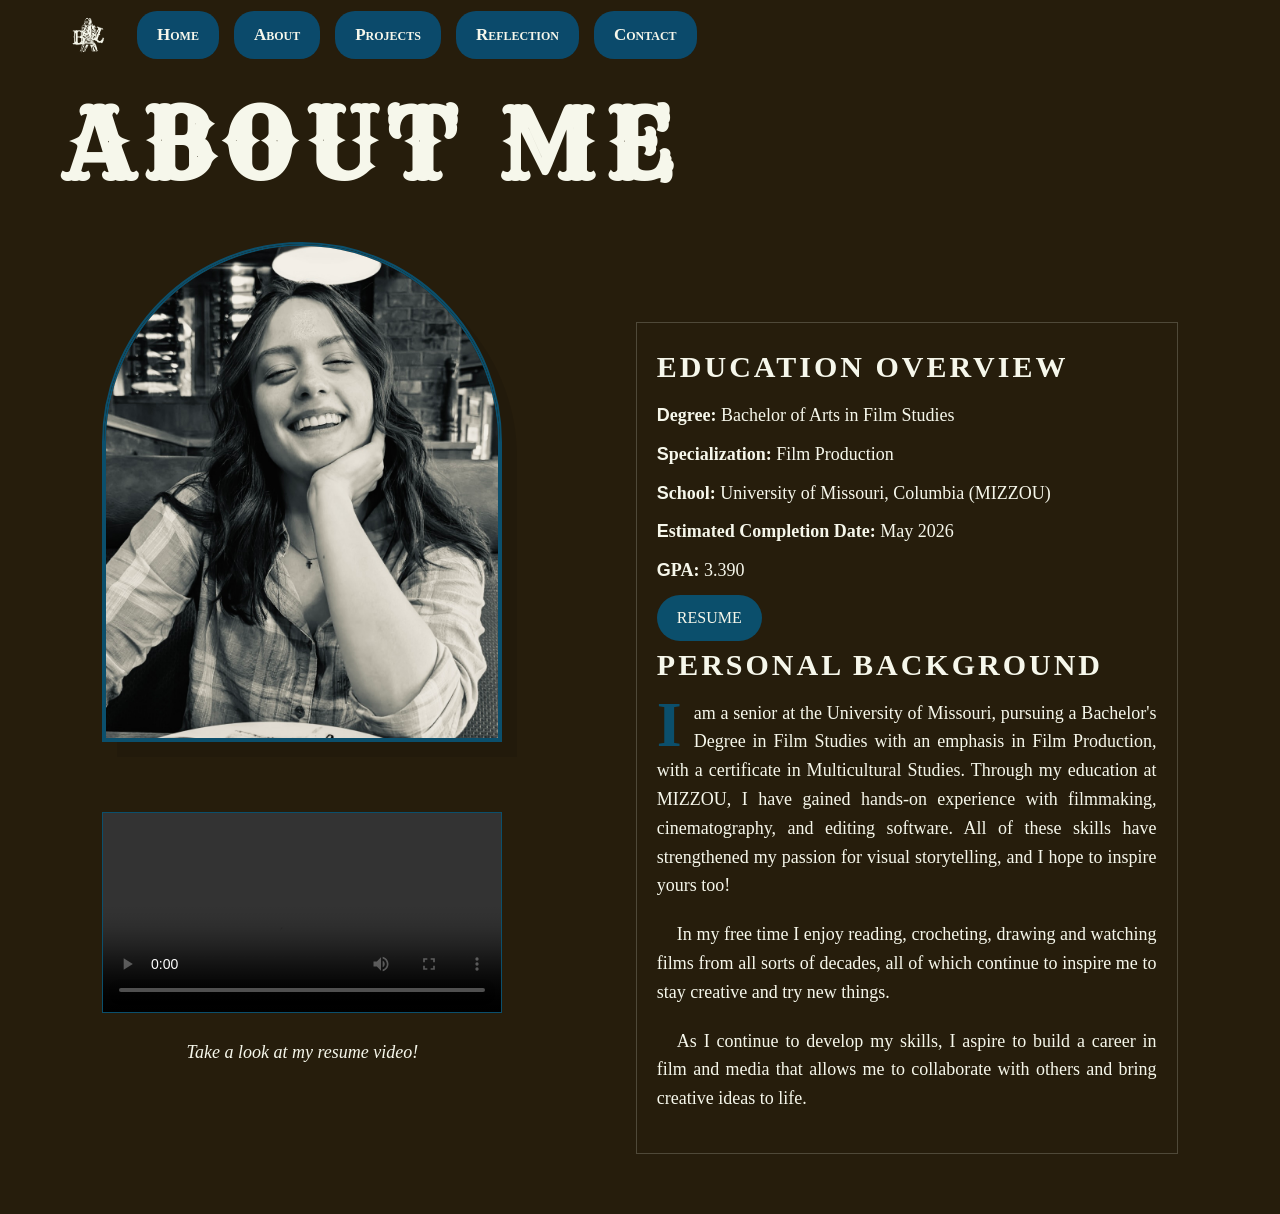
==== commit c8d750a6: "Add files via upload" ====
--- a/webdevelopment/about.html
+++ b/webdevelopment/about.html
@@ -15,28 +15,27 @@
    <link rel="stylesheet" href="style.css"> 
    <link rel="stylesheet" href="nav.css">
    <link rel="shortcut icon" type="image/x-icon" href="images/favicon.ico">
+   
 </head>
 <body>
     <header>
         <img src="images/logo.png" alt="Brooke Lamanske Logo" class="logo">
-        <nav>
-            <ul>
-                <li><a href="index.html">Home</a></li>
-                <li><a href="about.html">About</a></li>
-                <li class="dropdown">
-                    <a href="projects.html" class="dropdown-toggle">Projects</a>
-                    <ul class="dropdown-menu">
-                        <li><a href="project1.html">Seasons</a></li>
-                        <li><a href="project2.html">Timed Poison</a></li>
-                        <li><a href="project3.html">Circles</a></li>
-                    </ul>
-                </li>
-                <li><a href="reflection.html">Reflection</a></li>
-                <li><a href="contact.html">Contact</a></li>
-            </ul>
-        </nav> 
+         <nav>
+        <div class="hamburger-toggle">☰</div> <ul id="nav-links"> <li><a href="index.html">Home</a></li>
+            <li><a href="about.html">About</a></li>
+            <li class="dropdown">
+                <a href="projects.html" class="dropdown-toggle">Projects</a>
+                <ul class="dropdown-menu">
+                    <li><a href="projects.html#seasons">Seasons</a></li>
+                    <li><a href="projects.html#timed-poison">Timed Poison</a></li>
+                    <li><a href="projects.html#circles">Circles</a></li>
+                </ul>
+            </li>
+            <li><a href="reflection.html">Reflection</a></li>
+            <li><a href="contact.html">Contact</a></li>
+        </ul>
+    </nav> 
     </header>
-<section class="hero">
           <h1 class="title-back">ABOUT ME</h1>
 
     <main class="about-grid">
@@ -54,6 +53,8 @@
         </div>
 
         <div class="content-column">
+        <section class="hero">
+
             <section class="education-section">
                 <h3>Education Overview</h3>
                 <div class="edu-details">
--- a/webdevelopment/style.css
+++ b/webdevelopment/style.css
@@ -86,7 +86,7 @@
   background-color: #0b4f6c;
   color: #f6f7eb;
   font-size: 16px;
-  font-family: "Georgia", 'Times New Roman', Times, serif
+  font-family: "Georgia", 'Times New Roman', Times, serif;
   border-radius: 26px;
   display: inline-block;
   text-decoration: none;
@@ -103,8 +103,7 @@
 d1 {
   color: #f6f7eb;
   font-size: 18px;
-  font-family: 'Georgia' 'Times New Roman', Times, serif
-} 
+  font-family: 'Georgia' 'Times New Roman', Times, serif; }
 
 dd {
   font-weight: bold;
@@ -246,8 +245,8 @@
 
     html, body, main, section, div, h1, h3, p, ul, ol, li, dl, dt, dd, footer {
         display: block !important;
-        font-family: Georgia, 'Times New Roman', Times, serif
-        visibility: visible !important;
+        font-family: Georgia, 'Times New Roman', Times, serif;
+        visibility: visible !important
     }
 
     @page {
@@ -264,20 +263,20 @@
 }
 
 .contact-block {
-  background-color:#261d0c
-  color:#f6f7eb
+  background-color:#261d0c;
+  color: #f6f7eb;
   max-width: 400px;
   margin: 60px auto;
-  padding: 40px
+  padding: 40px;
 }
 
 .contact-header {
-  font-family: 'Georgia' 'Times New Roman', Times, serif
-  font-size: 4rem
+font-family: 'Georgia' 'Times New Roman', Times, serif;
+  font-size: 4rem;
   font-weight: bold;
-  letter-spacing: 0.2em
-  text-transform:: uppercase;
-  text-align left;
+  letter-spacing: 0.2em;
+  text-transform: uppercase;
+  text-align: left;
   margin-bottom: 40px;
 }
 
@@ -402,7 +401,7 @@
 
   h1.title-back {
     font-size: 48px; 
-    font-family: ;
+    font-family:Georgia, 'Times New Roman', Times, serif;
   }
 
   .contact-form {
@@ -588,31 +587,6 @@
     margin-left: auto; 
 }
 
-/* --- 4. MOBILE SPECIFIC (Under 768px) --- */
-@media screen and (max-width: 768px) {
-    .hamburger-toggle {
-        display: block;
-    }
-
-    #nav-links {
-        display: none !important; 
-        flex-direction: column;
-        position: absolute;
-        top: 100%;
-        left: 0;
-        width: 100%;
-        background-color: #261d0c;
-        padding: 20px 0;
-        align-items: center; /* Centers buttons in the dropdown */
-        z-index: 1000;
-        gap: 15px;
-    }
-
-    #nav-links.show {
-        display: flex !important;
-        font-family: Georgia, 'Times New Roman', Times, serif;
-    }
-}
 #nav-links li a:hover {
         color: #0b4f6c;
     }
@@ -819,3 +793,294 @@
   }
 }
 
+.hero-container {
+    display: flex;
+    align-items: center;
+    justify-content: flex-start;
+    padding: 60px 5%;
+    max-width: 1500px; /* Increased to allow more horizontal spread */
+    margin: 0 auto;
+    min-height: 80vh;
+}
+
+photo-box {
+    flex-shrink: 0;
+    width: 340px;
+    height: 460px;
+    border: 1.5px solid #0b4f6c; /* Your teal accent */
+    overflow: hidden; /* Clips the image to the border */
+    margin-right: 40px;
+}
+
+.hero-content {
+    flex: 1;
+    display: flex;
+    flex-direction: column;
+}
+
+.split-heading {
+    display: flex;
+    flex-direction: column;
+    margin-bottom: 25px;
+}
+
+.line-one {
+    font-family: 'Rye', serif;
+    font-size: 5.5rem; /* Larger to fill space */
+    color: #f6f7eb;
+    margin: 0;
+    line-height: 0.9;
+}
+
+.line-two {
+    font-family: 'Rye', serif;
+    font-size: 7.5rem; /* Larger and stretched across the right */
+    color: #f6f7eb;
+    align-self: flex-end;
+    margin: 10px 0 0 0; 
+    line-height: 0.9;
+    text-align: right;
+}
+
+.hero-text-and-actions {
+    max-width: 550px;
+    margin-left: 60px; /* Aligns text under the 'M' of My Name */
+}
+
+.body-text {
+    font-family: Georgia, 'Times New Roman', Times, serif;
+    font-size: 1.15rem;
+    line-height: 1.7;
+    margin-bottom: 40px;
+}
+
+.hero-links {
+    display: flex;
+    flex-direction: column;
+    gap: 15px;
+}
+
+.pill-button {
+    display: flex;
+    justify-content: space-between;
+    align-items: center;
+    border: 1px solid #0b4f6c;
+    background: transparent;
+    border-radius: 40px;
+    padding: 10px 25px;
+    width: 320px;
+    text-decoration: none;
+    color: #f6f7eb;
+    font-family: Georgia, 'Times New Roman', Times, serif;
+    letter-spacing: 1.5px;
+    transition: 0.3s;
+}
+
+/* The "Slanted" staggered look */
+.pill-button.secondary {
+    margin-left: 80px; /* Pushes the second button further right */
+}
+
+.pill-button:hover {
+    background-color: #f6f7eb;
+    color: #0b4f6c;
+}
+
+.photo-box {
+    width: 340px; 
+    height: 460px;
+    border: 1.5px solid #0b4f6c; /* Your preferred teal accent */
+    overflow: hidden; /* This keeps the image inside the borders */
+    display: block;
+}
+
+/* This forces the image to fill the box */
+.photo-box img {
+    width: 100%;
+    height: 100%;
+    object-fit: cover; /* Fills the frame perfectly */
+    display: block;
+}
+
+.frame-img {
+    width: 100%;
+    height: 100%;
+    object-fit: cover; /* This is the key: it fills the box without stretching */
+    object-position: center; /* Centers your face in the frame */
+}
+
+.bible-verse {
+    font-family: 'Poppins', sans-serif;
+    color: #f6f7eb; /* Cream-beige text */
+    font-style: italic;
+    font-size: 1.1rem;
+    line-height: 1.6;
+    margin: 0;
+}
+
+.verse-reference {
+    font-family: 'Oswald', sans-serif; /* Your heading font */
+    color: #0b4f6c; /* Teal for the reference */
+    font-weight: bold;
+    text-transform: uppercase;
+    letter-spacing: 2px;
+    margin-right: 15px;
+    font-style: normal;
+}
+
+/* Adjustments for the staggered buttons */
+.pill-button.secondary {
+    margin-left: 100px; /* Stronger stagger for that slanted look */
+}
+
+/* This removes the brown gaps between the sub-items */
+.dropdown-menu {
+    display: none;
+    position: absolute;
+    background-color: #0b4f6c; /* Matches your teal buttons */
+    list-style: none;
+    padding: 0; /* Removes internal spacing */
+    margin: 0;
+    border-radius: 0 0 15px 15px; 
+    gap: 0 !important; /* Forces the gap to 0 */
+    min-width: 180px;
+    z-index: 3000;
+}
+
+/* Removes margins from the list items themselves */
+.dropdown-menu li {
+    margin: 0 !important;
+    padding: 0 !important;
+}
+
+/* Makes the links fill the whole teal box */
+.dropdown-menu li a {
+    display: block;
+    width: 100%;
+    background: transparent !important; /* Removes individual button backgrounds */
+    border-radius: 0;
+    padding: 12px 20px;
+}
+
+.dropdown-menu li a:hover {
+    background-color: #f6f7eb !important;
+    color: #0b4f6c !important;
+}
+
+@media screen and (max-width: 768px) {
+    /* 1. Stack the layout vertically */
+    .hero-container {
+        flex-direction: column;
+        padding: 40px 20px;
+        text-align: center;
+        min-height: auto;
+    }
+
+    /* 2. Center the photo and adjust size */
+    .photo-box {
+        width: 280px; /* Slightly smaller for mobile */
+        height: 380px;
+        margin: 0 auto 30px auto; /* Centers and adds space below */
+    }
+
+    /* 3. Adjust that massive typography */
+    .line-one, .line-two {
+        font-size: 3.5rem !important; /* Scale down so it fits */
+        text-align: center;
+        align-self: center;
+        line-height: 1.1;
+    }
+
+    .hero-text-and-actions {
+        margin-left: 0; /* Remove the desktop stagger */
+        max-width: 100%;
+    }
+
+    /* 4. Center the body text and buttons */
+    .body-text {
+        font-size: 1.1rem;
+        text-align: center;
+        margin-bottom: 30px;
+    }
+
+    .hero-links {
+        align-items: center; /* Centers the pill buttons */
+    }
+
+    .pill-button {
+        width: 100%; /* Full width buttons are easier to tap */
+        max-width: 300px;
+        margin-left: 0 !important; /* Removes the slanted/staggered look */
+    }
+
+    /* 5. Handle the footer verse */
+    .bible-verse {
+        font-size: 0.95rem;
+        padding: 0 15px;
+        text-align: center;
+    }
+
+    /* 2. Home Page Mobile Code */
+    .hero-container { ... }
+    .line-one, .line-two { ... }
+
+    /* 3. About Page Mobile Code (Paste the new code here!) */
+    .about-grid {
+        grid-template-columns: 1fr;
+        gap: 40px;
+    }
+
+    /* 1. Remove the box/border from the container */
+  .reflection-container, [class*="reflection"] {
+        border: none !important;
+        background: transparent !important;
+        padding: 20px 5% !important;
+        width: 100% !important;
+        max-width: 100% !important;
+        margin: 0 !important;
+        display: block !important; /* Changes from flex to block for easier centering */
+        text-align: center !important;
+    }
+
+       .reflection-container h3, h3, .reflection-container a {
+        font-family: 'Poppins';
+        font-size: 40px;
+        text-shadow: 5px 5px 0px #070603; /* Your teal color, hard shadow */
+        text-align: center !important;
+        display: block !important;
+        text-decoration: none !important;
+        border-bottom: none !important;
+        margin: 30px 0 10px 0 !important;
+    }
+
+    /* 2. Remove underlines from "Seasons" and "Timed Poison" */
+   .reflection-container h2, h2, .reflection-container a {
+        font-family: 'Poppins';
+        font-size: 50px;
+        text-align: center !important;
+        display: block !important;
+        text-decoration: none !important;
+        border-bottom: none !important;
+        margin: 30px 0 10px 0 !important;
+    }
+    /* 3. Ensure the main REFLECTION title also has no underline */
+  .reflection-container h1, h1 {
+        font-family: 'Rye', serif !important; /* Note: Rye is a serif font */
+        text-align: center !important;
+        display: block !important;
+        width: 100% !important;
+        text-decoration: none !important;
+        border-bottom: none !important;
+        margin: 20px 0 !important;
+    }
+
+    .reflection-container p, p {
+        text-align: center !important;
+        font-family: 'Georgia' sans-serif !important;
+        line-height: 1.8 !important;
+        margin-bottom: 30px !important;
+        display: block !important;
+    }
+}
+
+/* <--- MAKE SURE THIS FINAL BRACKET IS ALWAYS AT THE VERY END
--- a/webdevelopment/nav.css
+++ b/webdevelopment/nav.css
@@ -78,4 +78,78 @@
 .dropdown-menu li a:hover {
     background-color:#f6f7eb;
     color: #261d0c;
+}
+
+/* --- MOBILE NAVIGATION --- */
+@media screen and (max-width: 768px) {
+    #nav-links {
+        display: none !important; /* Keep it hidden until clicked */
+        flex-direction: column !important;
+        background-color: transparent !important; 
+        position: absolute !important;
+        top: 60px !important;
+        right: 0 !important;
+        width: auto !important;
+        min-width: 180px !important;
+        padding: 10px 0 !important;
+        margin: 0 !important;
+        list-style: none !important;
+        z-index: 9999 !important;
+        align-items: flex-end !important;
+    }
+
+    #nav-links.active {
+        display: flex !important;
+    }
+
+    #nav-links li {
+        width: 100%;
+        text-align: right;
+        margin-bottom: 12px;
+    }
+
+    /* Standard State: Capped Teal Buttons */
+    #nav-links li a {
+        display: inline-block;
+        background-color: #0b4f6c !important; /* Your cinematic teal */
+        color: #f6f7eb !important; /* Your brand cream */
+        padding: 12px 25px;
+        font-family: 'Oswald', sans-serif !important;
+        font-weight: bold;
+        text-decoration: none;
+        font-variant: small-caps;
+        border-radius: 30px 0 0 30px; /* Rounded only on the left */
+        transition: all 0.3s ease-in-out; 
+        white-space: nowrap;
+    }
+
+    /* Hover Animation */
+    #nav-links li a:hover {
+        background-color: #f6f7eb !important;
+        color: #0b4f6c !important;
+        padding-right: 40px; /* The slide-out animation */
+    }
+
+    /* 1. FORCE the desktop horizontal list to disappear */
+    nav ul {
+        display: none !important; 
+        flex-direction: column !important; /* Stack links vertically for mobile */
+    }
+
+    /* 2. FORCE the hamburger icon to be visible and cream-beige */
+    .hamburger-toggle {
+        display: block !important;
+        color: #f6f7eb !important; /* Your brand cream-beige */
+        font-size: 40px !important;
+        cursor: pointer !important;
+        position: absolute !important;
+        right: 20px !important;
+        top: 15px !important;
+        z-index: 10001 !important; /* Ensures it stays on top of everything */
+    }
+
+    /* 3. The "Switch": This only activates when you click the hamburger */
+    #nav-links.active {
+        display: flex !important;
+    }
 }
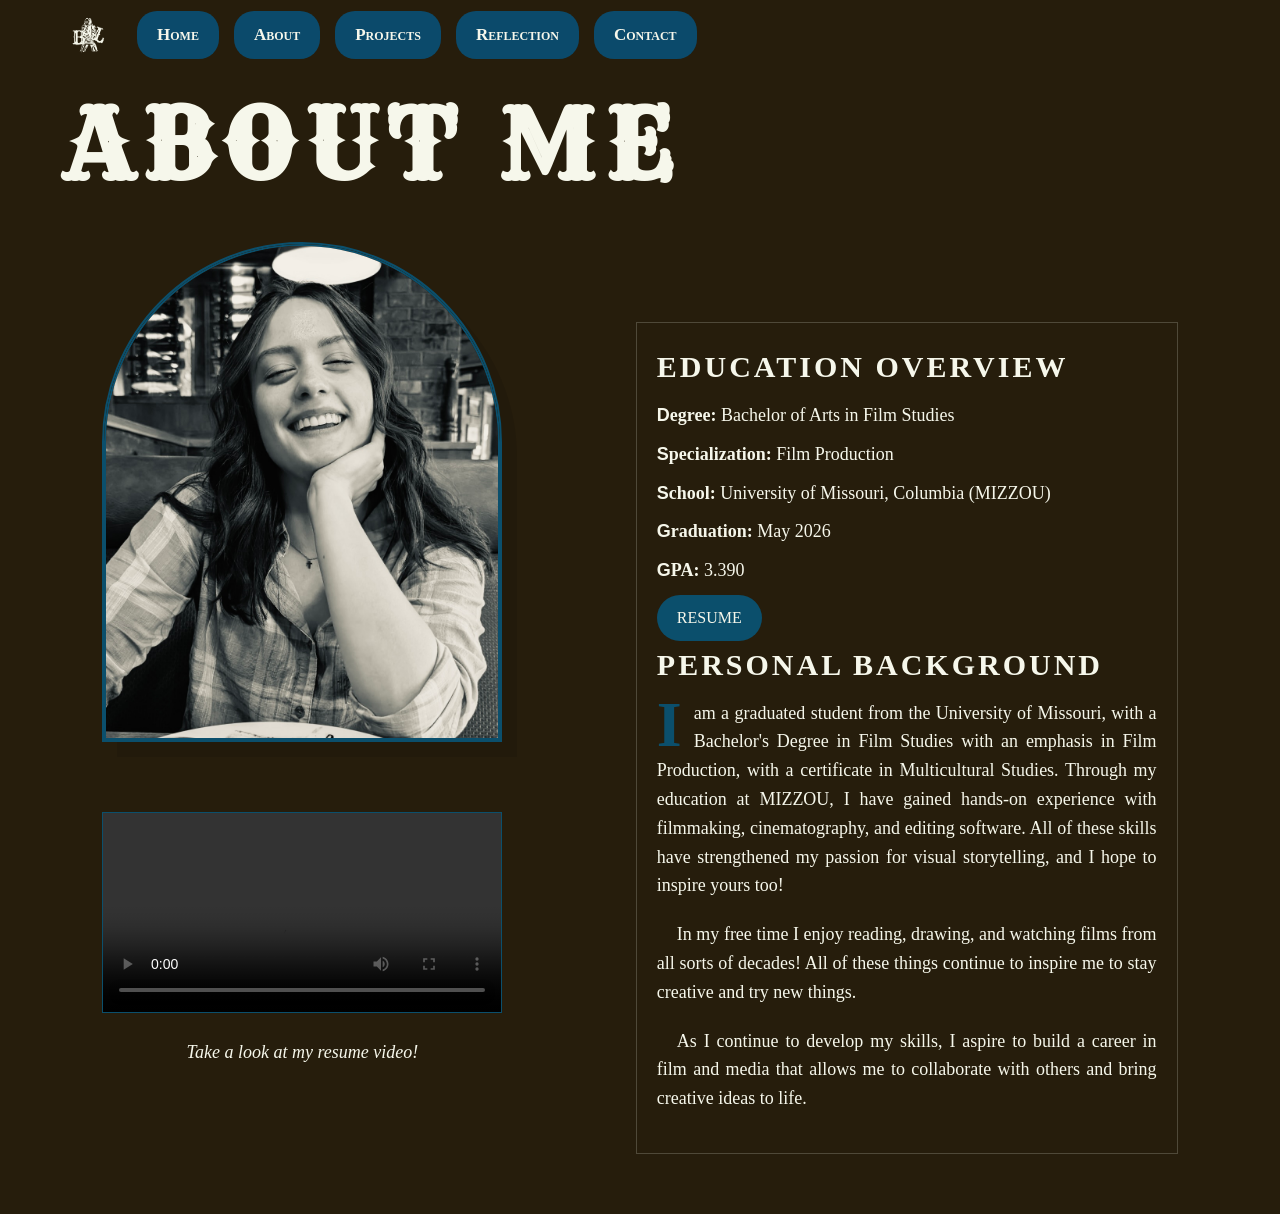
==== commit cb11f213: "Add files via upload" ====
--- a/webdevelopment/about.html
+++ b/webdevelopment/about.html
@@ -61,7 +61,7 @@
                     <p><strong>Degree:</strong> Bachelor of Arts in Film Studies</p>
                     <p><strong>Specialization:</strong> Film Production</p>
                     <p><strong>School:</strong> University of Missouri, Columbia (MIZZOU)</p>
-                    <p><strong>Estimated Completion Date:</strong> May 2026</p>
+                    <p><strong>Graduation:</strong> May 2026</p>
                     <p><strong>GPA:</strong> 3.390</p>
                 </div>
                 <a href="2026resume.pdf" class="button">RESUME</a>
@@ -69,8 +69,8 @@
 
             <section class="personal-background">
                 <h3>Personal Background</h3>
-                <p>I am a senior at the University of Missouri, pursuing a Bachelor's Degree in Film Studies with an emphasis in Film Production, with a certificate in Multicultural Studies. Through my education at MIZZOU, I have gained hands-on experience with filmmaking, cinematography, and editing software. All of these skills have strengthened my passion for visual storytelling, and I hope to inspire yours too!</p>
-                <p>In my free time I enjoy reading, crocheting, drawing and watching films from all sorts of decades, all of which continue to inspire me to stay creative and try new things.</p>
+                <p>I am a graduated student from the University of Missouri, with a Bachelor's Degree in Film Studies with an emphasis in Film Production, with a certificate in Multicultural Studies. Through my education at MIZZOU, I have gained hands-on experience with filmmaking, cinematography, and editing software. All of these skills have strengthened my passion for visual storytelling, and I hope to inspire yours too!</p>
+                <p>In my free time I enjoy reading, drawing, and watching films from all sorts of decades! All of these things continue to inspire me to stay creative and try new things.</p>
                 <p>As I continue to develop my skills, I aspire to build a career in film and media that allows me to collaborate with others and bring creative ideas to life.</p>
             </section>
         </div>
